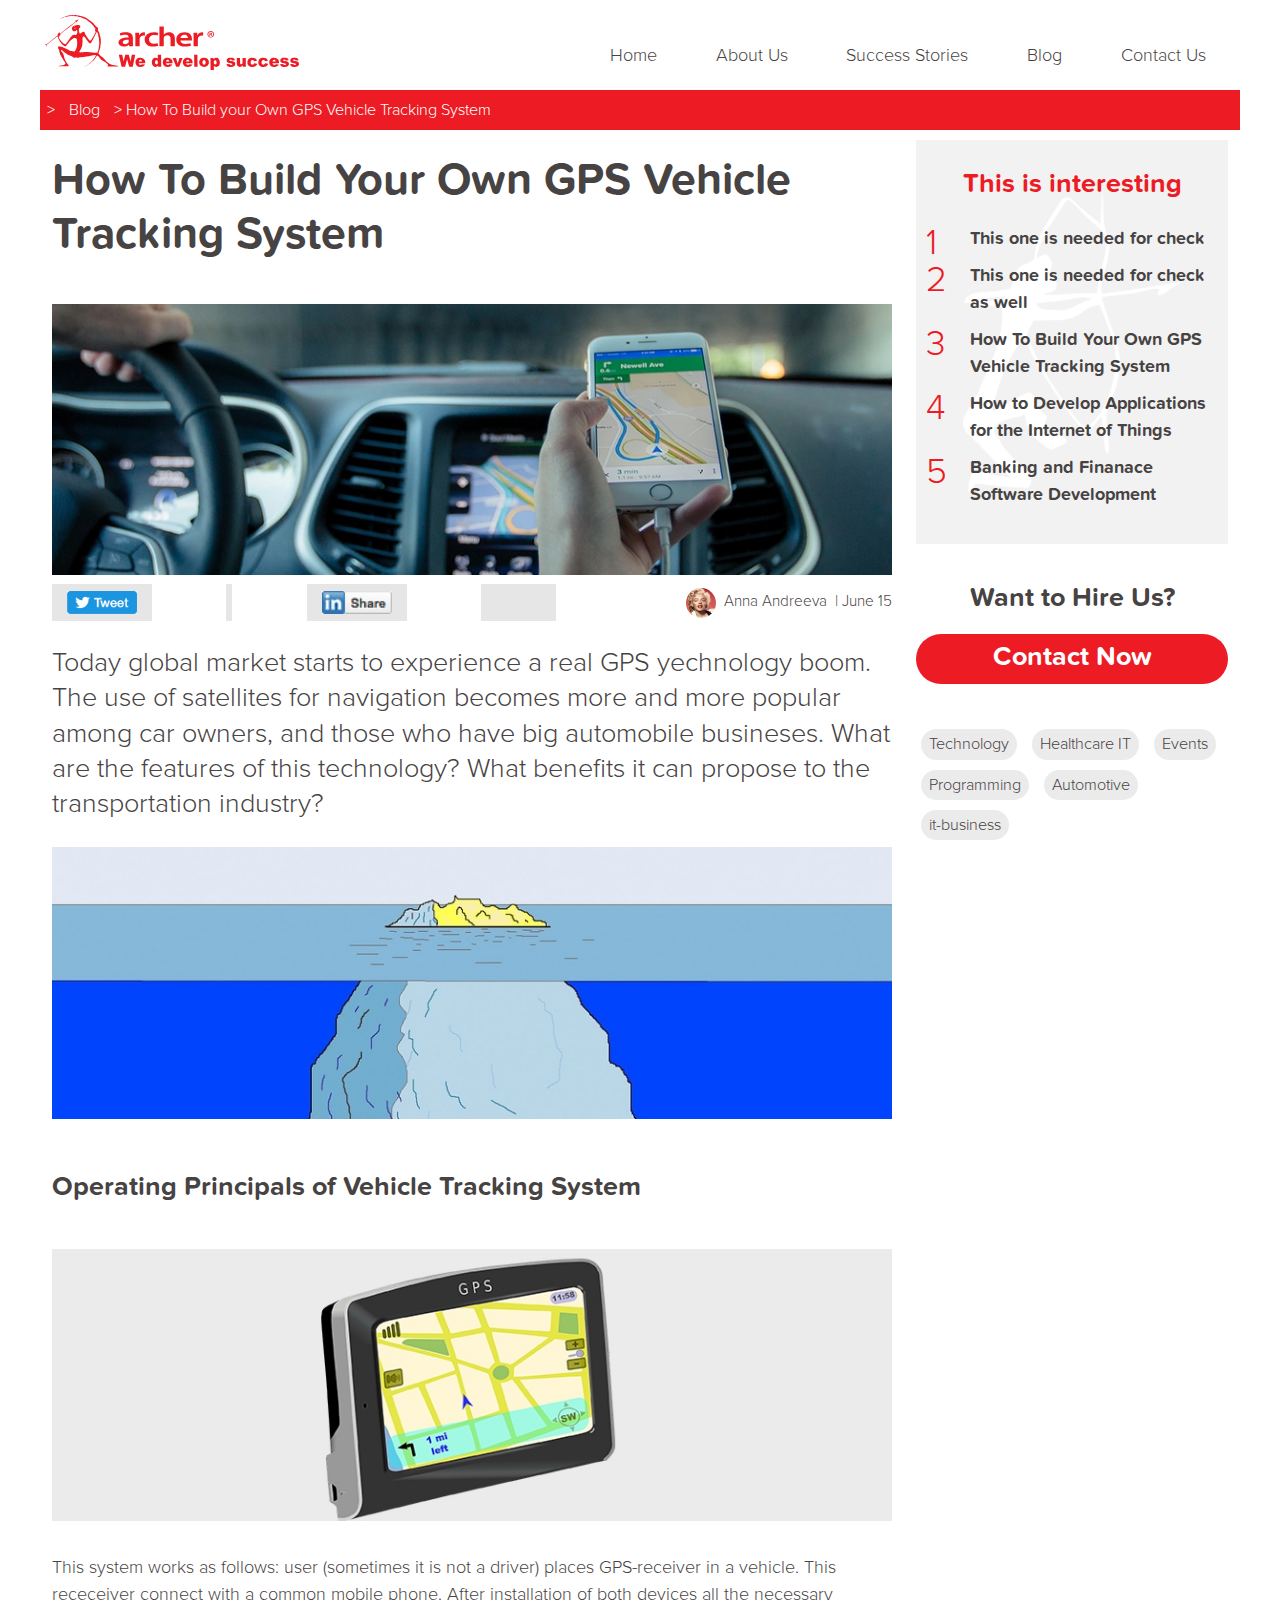
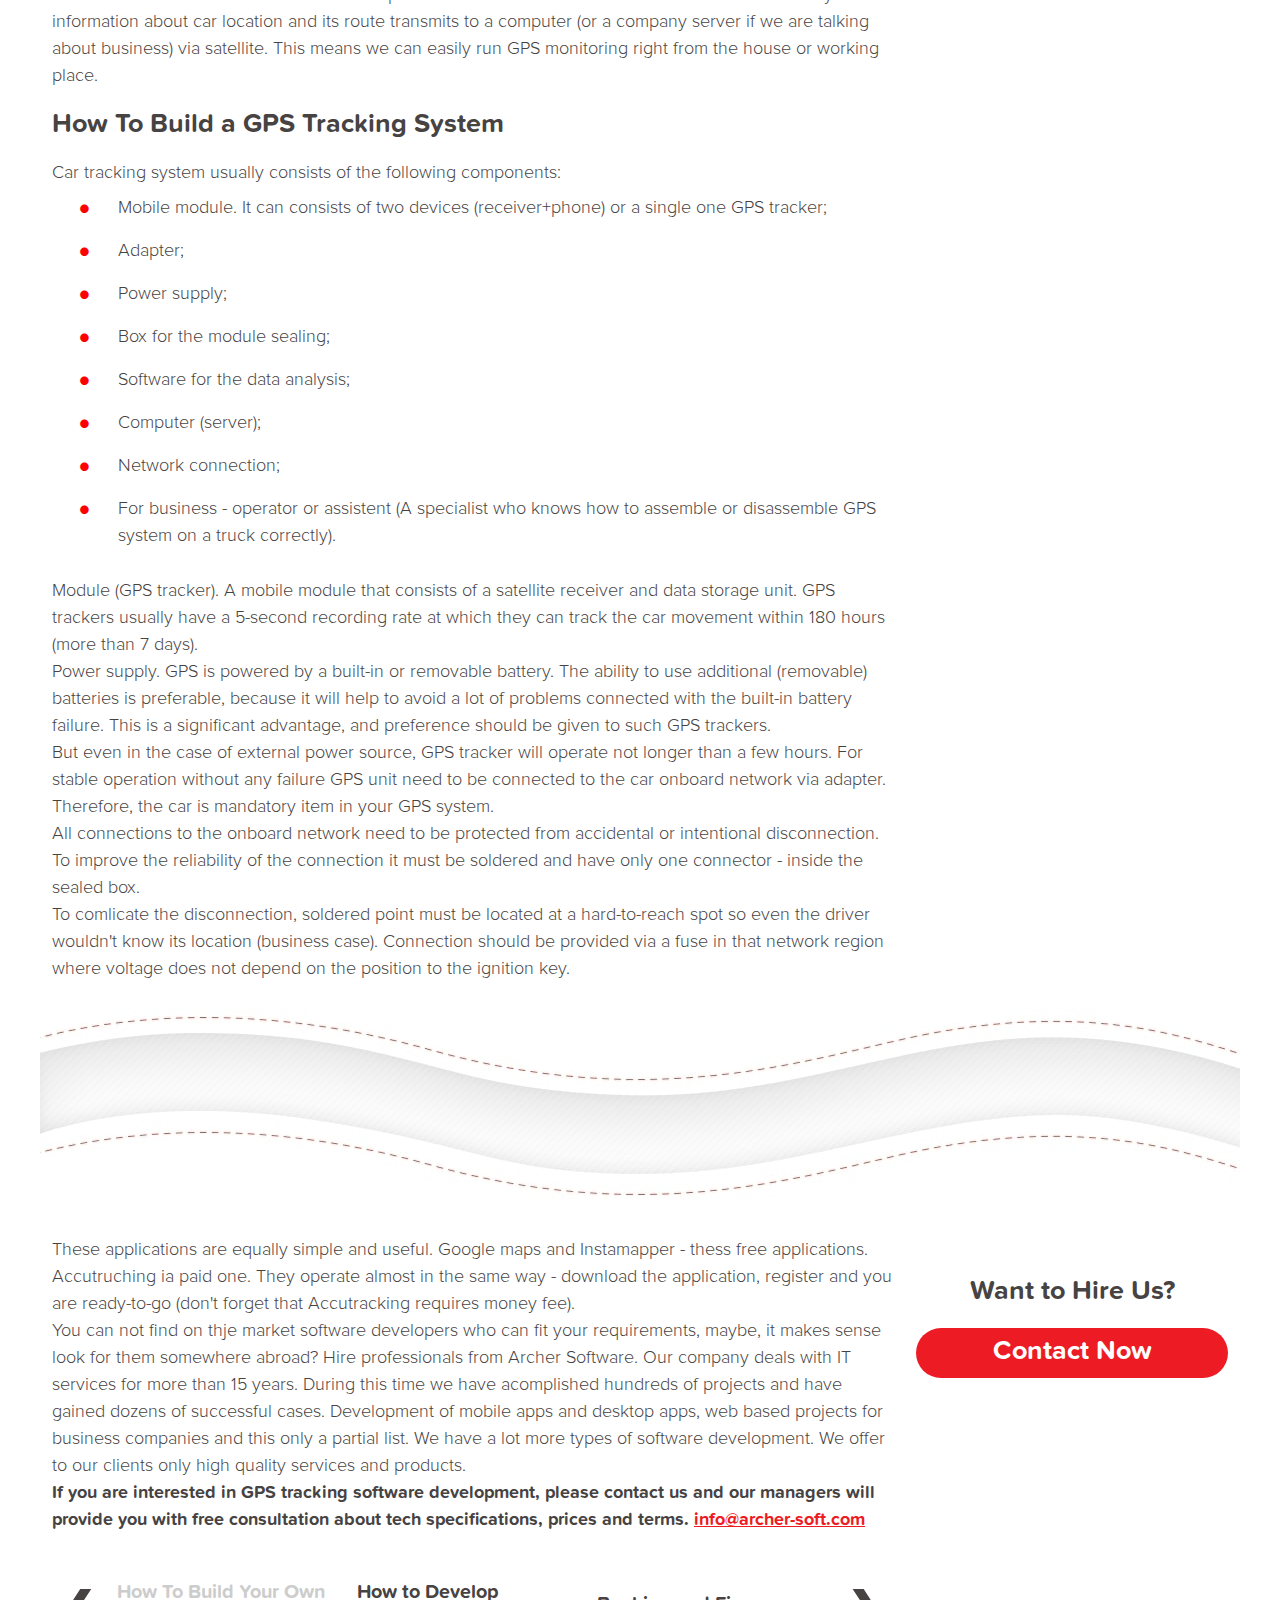
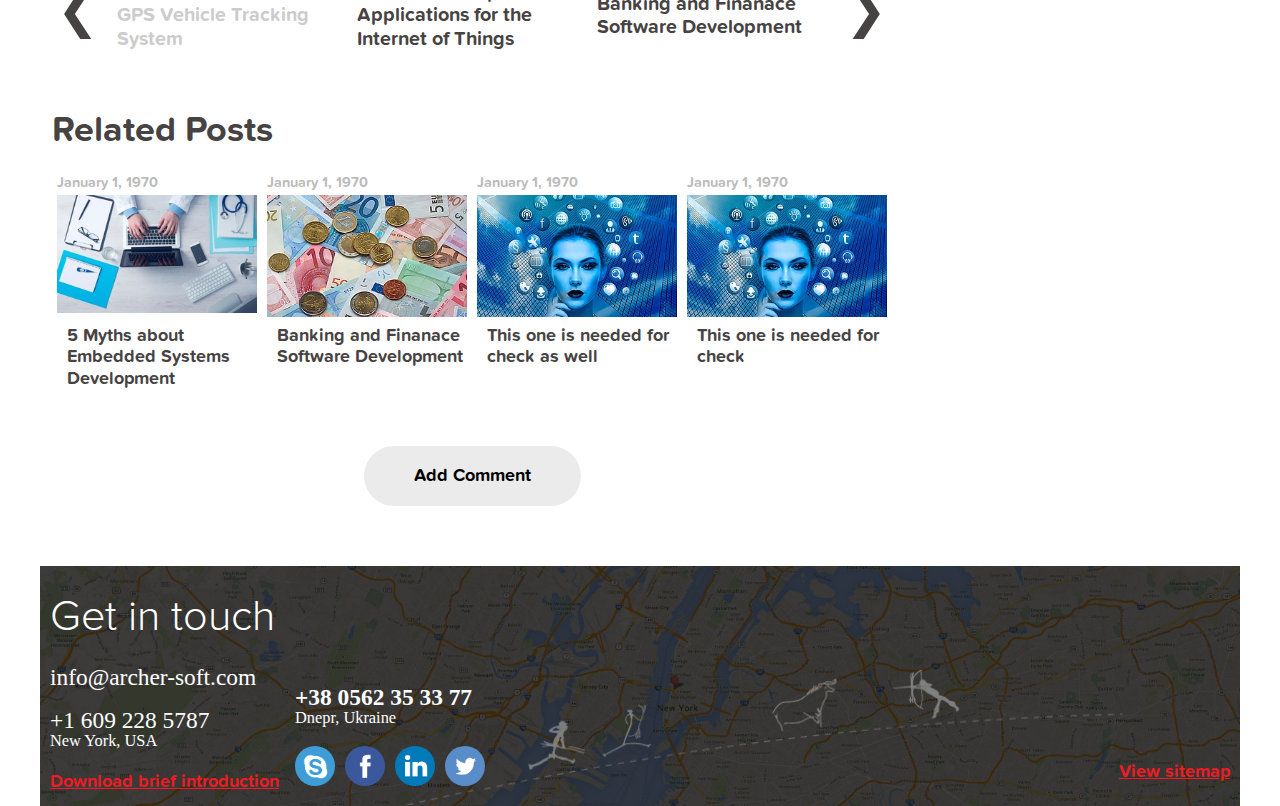
==== gps-vehicle.html @ b3e036ad "Google plus share" ====
<!DOCTYPE html>
<html>
  <head>
    <meta charset="utf-8" />
	<meta name="viewport" content="width=device-width, initial-scale=1, maximum-scale=1" />
	<meta name="format-detection" content="telephone=no">
	
	<!--Facebook-->
	<meta property="og:url"			content="https://veldymanov.github.io/archer-blog-app/gps-vehicle.html" />	
	<meta property="fb:app_id" 		content="250619062089972"/> 
	<meta property="og:type"   		content="website" />  
	<meta property="og:title"  		content="How To Build Your Own GPS Vehicle Tracking System" /> 
	<meta property="og:description" content="Today global market starts to experience a real GPS yechnology boom.
											 The use of satellites for navigation becomes more and more popular among car owners, and those who have big automobile busineses. What are the features of this technology? What benefits it can propose to the transportation industry?" />
	<meta property="og:image"  content=
				"https://veldymanov.github.io/archer-blog-app/images/articles-imgs/gps-vehicle.hd.jpg" /> 
	
	<title>GPS Vehicle Tracking System</title> 
	<link rel="shortcut icon" href="images/as-logo-small.png" type="image/x-icon">
	<link rel="stylesheet" href="style/normalize-min.css" />
	<link rel="stylesheet" href="style/blog-article.css"  type='text/css'/>
  </head>
  
  <body>
  
	<!-- Load Facebook SDK for JavaScript -->
	<div id="fb-root"></div>
	<script>
	(function(d, s, id) {
		var js, fjs = d.getElementsByTagName(s)[0];
		if (d.getElementById(id)) return;
		js = d.createElement(s); js.id = id;
		js.src = "//connect.facebook.net/en_US/sdk.js#xfbml=1&version=v2.9&appId=250619062089972";
		fjs.parentNode.insertBefore(js, fjs);
		}(document, 'script', 'facebook-jssdk'));
	</script>
		
  
	<header class="head">
		<div class="head-top">
			<div class="logo">
				<a class='logo-link' href='javascript:void(0);' title='Homepage'>Archer Logo</a>
			</div>
						
			<nav class="head-nav js-head-nav">
				<ul class='menu'>
					<li class='menu-item'>
						<a class='menu-item-link' href='javascript:void(0)'>Home</a>
					</li>
					<li class='menu-item'>
						<a class='menu-item-link' href='javascript:void(0)'>About Us</a>
					</li>
					<li class='menu-item'>
						<a class='menu-item-link' href='javascript:void(0)'>Success Stories</a>
					</li>
					<li class='menu-item'>
						<a class='menu-item-link' href='index.html'>Blog</a>
					</li>
					<li class='menu-item'>
						<a class='menu-item-link question' href='javascript:void(0)'>Contact Us</a>
					</li>				
				</ul>
			</nav>
			
			<div class="head-btn btn-hire">
				<a href="javascript:void(0);">Hire Us</a> 
			</div>
			
			<div class="menu-icon js-menu-icon">
				<a class="menu-icon-link" href="javascript:void(0);">Mobile menu open icon</a>
			</div>			
		</div>
		
		<div class="head-btm">
			<a href="javascript:void(0);" class="home-icon">
				<div>Home Icon</div>
			</a>
			<span> > </span>
			<a href="index.html">Blog</a>
			<span> > </span>
			<span>How To Build your Own GPS Vehicle Tracking System</span>
		</div>			
	</header>
	
	<main class="main">
		<section class="main-section">
			<article class="atcl">
				<h1>
					How To Build Your Own GPS Vehicle Tracking System
				</h1>
				
				<figure class="atcl-photo">
					<img src="images/articles-imgs/gps-vehicle.hd.jpg" 
						 alt="Main Article Photo"
						 srcset = "images/articles-imgs/gps-vehicle.desktop.jpg 640w,
								   images/articles-imgs/gps-vehicle.hd.jpg 1200w" />
					
					<figcaption class="cap">
						<ul class="cap-social">
							<li class="cap-social-item">
								<a class="cap-social-item-link twit" href="#">Twitter</a>	
							</li>
							
							<li class="cap-social-item">
								<div class="fcbk">
								
									<!-- FB Plugin Like/Share Button -->
									<div class="fb-like" 
										data-href="https://veldymanov.github.io/archer-blog-app/gps-vehicle.html"
										data-layout="button_count" 
										data-action="like" 
										data-size="small" 
										data-show-faces="false" 
										data-share="true">
									</div>
	
								</div>
							</li>
							
							<li class="cap-social-item">
								<a class="cap-social-item-link lnkdn" href="#">Linkedin</a>
							</li>
							
							<li class="cap-social-item">
								<div class="gplus">
							
									<!-- Place this tag where you want the share button to render.
										 Google+ Plugin Share Button	-->
									<div class="g-plusone" 
										 data-size="medium"
										 data-align="left"
										 data-href="https://veldymanov.github.io/archer-blog-app/gps-vehicle.html">
									</div>
																		
								</div>
							</li>
						</ul>
						
						<div class="cap-cmnt">
							<figure class="cap-cmnt-photo">
								<img src="images/articles-imgs/gps-vehicle-marlyn-monroe.jpg" 
									 alt="Comments photo" 
									 
									 />
							</figure>						
							<span class="cap-cmnt-name">Anna Andreeva </span>
							<span class="cap-cmnt-date"> | June 15</span>
						</div>
					</figcaption>
				</figure>
				
				<p class="first-paragraph">
					Today global market starts to experience a real GPS yechnology boom. The use of satellites for navigation becomes more and more popular among car owners, and those who have big automobile busineses. What are the features of this technology? What benefits it can propose to the transportation industry?
				</p>
				
				<figure>
					<img src="images/articles-imgs/gps-vehicle-iceberg.hd.jpg" 
						 alt="Iceberg Photo" 
						 srcset = "images/articles-imgs/gps-vehicle-iceberg.mobile.jpg 640w,
								   images/articles-imgs/gps-vehicle-iceberg.hd.jpg 1200w" />
				</figure>
				
				<h2>
					Operating Principals of Vehicle Tracking System
				</h2>

				<figure>
					<img src="images/articles-imgs/gps-vehicle-gps.hd.jpg" 
						 alt="Iceberg Photo" 
						 srcset = "images/articles-imgs/gps-vehicle-gps.mobile.jpg 640w,
								   images/articles-imgs/gps-vehicle-gps.hd.jpg 1200w" />
				</figure>							
				
				<p>
					This system works as follows: user (sometimes it is not a driver) places GPS-receiver in a vehicle. This receceiver connect with a common mobile phone. After installation of both devices all the necessary information about car location and its route transmits to a computer (or a company server if we are talking about business) via satellite. This means we can easily run GPS monitoring right from the house or working place.
				</p>
				
				<h2>
					How To Build a GPS Tracking System
				</h2>
					
				<p>
					Car tracking system usually consists of the following components:
				</p>
				
				<ul class = "red-bullet">
					<li>
						<p>Mobile module. It can consists of two devices (receiver+phone) or a single one GPS tracker;</p>
					</li>
					<li>
						<p>Adapter;</p>
					</li>
					<li>
						<p>Power supply;</p>
					</li>
					<li>
						<p>Box for the module sealing;</p>
					</li>
					<li>
						<p>Software for the data analysis;</p>
					</li>
					<li>
						<p>Computer (server);</p>
					</li>
					<li>
						<p>Network connection;</p>
					</li>
					<li>
						<p>For business - operator or assistent (A specialist who knows how to assemble or disassemble GPS system on a truck correctly).</p>
					</li>						
				</ul>
				
				<p>
					Module (GPS tracker). A mobile module that consists of a satellite receiver and data storage unit. GPS trackers usually have a 5-second recording rate at which they can track the car movement within 180 hours (more than 7 days).
				</p>
				
				<p>
					Power supply. GPS is powered by a built-in or removable battery. The ability to use additional (removable) batteries is preferable, because it will help to avoid a lot of problems connected with the built-in battery failure. This is a significant advantage, and preference should be given to such GPS trackers.
				</p>
				
				<p>
					But even in the case of external power source, GPS tracker will operate not longer than a few hours. For stable operation without any failure GPS unit need to be connected to the car onboard network via adapter. Therefore, the car is mandatory item in your GPS system.
				</p>

				<p>
					All connections to the onboard network need to be protected from accidental or intentional disconnection. To improve the reliability of the connection it must be soldered and have only one connector - inside the sealed box.
				</p>
				
				<p>
					To comlicate the disconnection, soldered point must be located at a hard-to-reach spot so even the driver wouldn't know its location (business case). Connection should be provided via a fuse in that network region where voltage does not depend on the position to the ignition key.
				</p>
			</article>
			
			<aside class="asd">			
				<div class="intr-atcls">
					<h2>This is interesting</h2>
					
					<ol class="intr-atcls-list" id="js-intr-atcls-list">
						<!--Fiiled by JS -->
					</ol>
				</div>
			
				<div class='hire'>
					<h2>
						Want to Hire Us?
					</h2>
							
					<div class='btn-hire'>
						<a href="javascript:void(0);">Contact Now</a> 
					</div>						
				</div>
						
				<div class="asd-btns">
					<div class="btn-asd">
						<a href="javascript:void(0);">Technology</a>
					</div>
					<div class="btn-asd">
						<a href="javascript:void(0);">Healthcare IT</a>
					</div>
					<div class="btn-asd">
						<a href="javascript:void(0);">Events</a>
					</div>
					<div class="btn-asd">
						<a href="javascript:void(0);">Programming</a>
					</div>	
					<div class="btn-asd">
						<a href="javascript:void(0);">Automotive</a>
					</div>	
					<div class="btn-asd">
						<a href="javascript:void(0);">it-business</a>
					</div>					
				</div>			
			</aside>
			
			<figure class="wave hd">
				<img src="images/article-wave.hd.png" alt="Separation wave">
			</figure>

			<article class="atcl">
				<p>
					These applications are equally simple and useful. Google maps and Instamapper - thess free applications. Accutruching ia paid one. They operate almost in the same way - download the application, register and you are ready-to-go (don't forget that Accutracking requires money fee).
				</p>		

				<p>
					You can not find on thje market software developers who can fit your requirements, maybe, it makes sense look for them somewhere abroad? Hire professionals from Archer Software. Our company deals with IT services for more than 15 years. During this time we have acomplished hundreds of projects and have gained dozens of successful cases. Development of mobile apps and desktop apps, web based projects for business companies and this only a partial list. We have a lot more types of software development. We offer to our clients only high quality services and products.
				</p>	
				
				<figure class="wave mobile">
					<img src="images/article-wave.mobile.png" alt="Separation wave">
				</figure>
			
				<p><strong>
					If you are interested in GPS tracking software development, please contact us and our managers will provide you with free consultation about tech specifications, prices and terms. <a class="email" href="mailto:info@archer-soft.com">info@archer-soft.com</a>
				</strong></p>
				
				<div class="other-atcls">
					<a class='next js-next is-active' href='javascript:void(0);'>&#10094;</a>
					<a class='prev js-prev' href='javascript:void(0);'>&#10095;</a>
					
					<div class="touch-slider-parent">
						<ul class="touch-slider" id="js-touch-slider">	
							<!--Filled by JS -->
						</ul>
					</div>
				</div>	
				
				<div class="related-posts ">
					<h2 class="adapted">Related Posts</h2>
				
					<ul class='related-atcls' id='related-atcls'>		
						<!--Filled by JS -->
					</ul>
				</div>
				
				<div class="comments-block">
					<div class="comments" id="js-comments">
						<h2 class="adapted">Comments</h2>
					
						<ul class="cmnts">
							<li class="cmnts-item">
								<h5>Fiona Boyce</h5>
							
								<div>
									<p>
										The author has done a job while sharing the information about how to build your own GPS <br>
										&lta href="http://www.back2you.com.vehicle-gps-tracking"&gtvehicle tracking system&lt/a&gt. <br>
										Thanks for sharing this useful article.
									</p>
									<span class="clearfix">
										<a href="javascript:void(0);">Reply</a>
									</span>
								</div>
							</li>
							<li class="cmnts-item">
								<h5>Elvis Presly</h5>
							
								<div>
									<p>
										The author has done a job while sharing the information about how to build your own GPS <br>
										&lta href="http://www.back2you.com.vehicle-gps-tracking"&gtvehicle tracking system&lt/a&gt. <br>
										Thanks for sharing this useful article.
									</p>
									<span class="clearfix">
										<a href="javascript:void(0);">Reply</a>
									</span>
								</div>
							</li>						
						</ul>
					</div>
					
					<form class="cmnts-form" id="js-cmnts-form" name="cmnts-form" action="" method="post">
						<h2 class="adapted">Add new comment</h2>

						<label>
							<p>Name<span>*</span></p>
							<input type="text" name="name" placeholder="Enter name" required />
						</label>
						
						<label>
							<p>Email<span>*</span></p>
							<input type="email" name="email" placeholder="Enter e-mail" required />
						</label>
						
						<label>
							<p>Comment<span>*</span></p>
							<textarea name="comments" id="" rows="10" maxlength="500" required></textarea>
						</label>
					
						<label class="verification">
							<p>Verification<span>*</span></p>
							
							<figure>
								<img src="images/article-verification-code-exmpl.png" alt="Verification Code">
							</figure>
							
							<div></div>
							
							<input type="text" name="email" placeholder="Enter" required />
						</label>

						<button name="submit" id="js-form-submit">Post comment</button>
					</form>
				</div>
				
				<button class='btn-add-cmnt' id="js-btn-add-cmnt">
					Add Comment
				</button>
			</article>
			
			<aside class="asd">
				<div class='hire'>
					<h2>
						Want to Hire Us?
					</h2>
							
					<div class='btn-hire'>
						<a href="javascript:void(0);">Contact Now</a> 
					</div>						
				</div>				
			</aside>			
		</section>
	</main>
	
	<footer class="foot">
		<ul class="foot-container">
			<li class="foot-item">
				<p>Get in touch</p>			
				<address class="mail">info@archer-soft.com</address>			
				<address class="phone">
					+1 609 228 5787
					<address>New York, USA</address>
				</address>
				<a href="javascript:void(0);">Download brief introduction</a>				
			</li>
			
			<li class="foot-item">
				<address class="phone">
					<a href="tel:+38 0562 35 33 77">+38 0562 35 33 77</a>
					<address>Dnepr, Ukraine</address>
				</address>
				
				<div class="social">
					<ul class="social-media">
						<li class="social-media-item skype">
							<a href="callto:archer.software" target="_blank">
								Skype</a>
						</li>
						<li class="social-media-item facebook">
							<a href="https://www.facebook.com/archersoft/" target="_blank">
								Facebook</a>
						</li>
						<li class="social-media-item linkedin" target="_blank">
							<a href="http://www.linkedin.com/company/58084?trk=NUS_CMPY_FOL-pdctd">
								Linkedin</a>
						</li>
						<li class="social-media-item twitter" target="_blank">
							<a href="https://twitter.com/ArcherSoftware">
								Twitter</a>
						</li>
					</ul>
				</div>				
			</li>	
			
			<li class="foot-item">
				<a href="javascript:void(0);">View sitemap</a>
			</li>			
		</ul>	
	</footer>
  
	<script src='script/script-blog-article/jquery/jquery-3.2.1.min.js'></script>
	<script async src='script/script-blog-article/jquery/jq-blog-article.js'></script>
	
	<!-- Place this tag in your head or just before your close body tag. 
		Google+ Plugin														-->
	<script src="https://apis.google.com/js/platform.js" async defer></script>
	




	
	</body>
</html>
---- style/blog-article.css ----
/******************************************
*		Archer Blog Homepage! Stylesheet		
*******************************************/
@font-face {
  font-family: proxima-nova;
  src: url(../fonts/ProximaNova-Light.otf); }
@font-face {
  font-family: proxima-nova;
  src: url(../fonts/ProximaNovaSoft-Bold.otf);
  font-weight: bold; }
* {
  box-sizing: border-box; }

html {
  font-family: proxima-nova, sans-serif; }

body {
  color: #474343;
  font-size: 18px;
  line-height: 1.5;
  max-width: 1200px;
  margin: 0 auto;
  min-width: 320px; }

header, main, footer {
  margin: 0;
  padding: 0; }

section, article {
  margin: 0;
  padding: 0; }

h1, h2, h3, h4, h5, h6 {
  padding: 15px 0;
  margin: 0; }
  @media (max-width: 640px) {
    h1, h2, h3, h4, h5, h6 {
      padding: 10px 0; } }

p {
  margin: 0;
  padding: 0; }

address {
  font: 1.3em normal;
  line-height: 1; }

a {
  color: #474343; }
  a:active, a:hover, a:focus {
    color: #EC1B24;
    text-decoration: none; }

figure {
  margin: 0;
  padding: 25px 0; }
  figure img {
    width: 100%; }

button {
  -webkit-appearance: none;
  /*Remove Safari mobile rounded coners*/
  background-color: #ebebeb;
  border: none;
  border-radius: 50px;
  cursor: pointer;
  font-family: inherit;
  font-weight: bold;
  padding: 0; }
  button:active, button:focus {
    outline: none; }
  button a {
    display: block;
    height: 100%;
    padding: 10px 20px;
    text-decoration: none;
    width: 100%; }

.clearfix {
  zoom: 1; }
  .clearfix::before, .clearfix::after {
    content: "";
    display: table; }
  .clearfix::after {
    clear: both; }

h2.adapted {
  font-size: 2em; }
  @media (max-width: 640px) {
    h2.adapted {
      font-size: 1.5em; } }

a.email {
  color: #EC1B24; }
  a.email:active, a.email:hover, a.email:focus {
    color: #c41018; }

.btn-hire {
  background-color: #EC1B24;
  border-radius: 50px;
  cursor: pointer;
  height: 50px;
  width: 200px; }
  .btn-hire:hover {
    background-color: #db121b; }
  .btn-hire:active, .btn-hire:focus {
    background-color: #c41018; }
  .btn-hire a {
    color: #FFFFFF;
    display: block;
    font-size: 1.5em;
    font-weight: bold;
    height: 100%;
    line-height: 1.8;
    text-align: center;
    text-decoration: none;
    width: 100%; }
    .btn-hire a:hover, .btn-hire a:focus, .btn-hire a:active {
      color: #cccccc; }

.head {
  padding: 10px 0; }

.head-top {
  align-items: flex-end;
  display: flex;
  justify-content: space-between;
  padding: 5px 5px 20px 5px;
  position: relative; }
  .head-top .logo {
    flex-shrink: 0; }
  .head-top .head-nav {
    flex-basis: 55%; }
  @media (max-width: 640px) {
    .head-top .head-btn {
      align-self: center;
      flex-basis: 150px; } }
  .head-top .menu-icon {
    align-self: center;
    flex-basis: 50px; }
  @media (max-width: 640px) {
    .head-top {
      justify-content: space-around;
      padding: 15px 0 20px 0; } }

.logo {
  background: url(../images/as-logo-moto.svg) no-repeat;
  background-size: contain;
  height: 55px;
  width: 260px; }
  @media (max-width: 500px) {
    .logo {
      background: url(../images/as-logo.svg) no-repeat;
      background-size: contain;
      width: 70px; } }

.logo-link {
  display: block;
  height: 100%;
  text-indent: -9999px;
  width: 100%; }

@media (max-width: 640px) {
  .head-nav {
    direction: rtl;
    display: none;
    max-height: 100%;
    overflow-y: auto;
    position: fixed;
    right: -240px;
    top: 0;
    z-index: 1; } }
@media (min-width: 640px) {
  .head-nav {
    display: block !important; } }

.menu {
  display: flex;
  list-style-type: none;
  margin: 0;
  padding: 0;
  justify-content: space-around; }
  @media (max-width: 640px) {
    .menu {
      background-color: #EC1B24;
      direction: ltr;
      display: block;
      padding: 20px; } }

@media (max-width: 640px) {
  .menu-item {
    width: 200px; } }

.menu-item-link {
  display: block;
  height: 100%;
  text-decoration: none;
  width: 100%; }
  @media (max-width: 640px) {
    .menu-item-link {
      font-weight: bold;
      color: #FFFFFF;
      padding: 10px; }
      .menu-item-link:active, .menu-item-link:hover, .menu-item-link:focus {
        color: #bfbfbf; } }

.head-btn {
  display: none; }
  @media (max-width: 640px) {
    .head-btn {
      display: block; } }

.menu-icon {
  display: none;
  height: 40px; }
  @media (max-width: 640px) {
    .menu-icon {
      display: block; } }

.menu-icon-link {
  background: url(../images/menu-icon.png) no-repeat center;
  background-size: contain;
  display: block;
  height: 100%;
  text-indent: -9999px;
  width: 100%; }

.head-btm {
  background-color: #EC1B24;
  color: #FFFFFF;
  font-size: 0.9em;
  padding: 3px; }
  .head-btm a {
    display: inline-block;
    color: #FFFFFF;
    height: 100%;
    padding: 5px 10px;
    text-decoration: none; }
    .head-btm a:hover {
      background-color: #c41018; }
    .head-btm a.home-icon {
      padding: 5px 0; }
      .head-btm a.home-icon div {
        background: url(../images/icon-home-white.png) no-repeat;
        background-position: center;
        background-size: contain;
        text-indent: -9999px; }
    @media (max-width: 640px) {
      .head-btm a {
        display: none; } }
  @media (max-width: 640px) {
    .head-btm span {
      display: none; } }

.main {
  margin: 0;
  padding: 0 0 20px 0; }

.main-section {
  display: flex;
  flex-wrap: wrap;
  justify-content: space-around;
  margin: 0;
  padding: 0; }
  .main-section .atcl {
    flex-basis: 70%; }
  .main-section .asd {
    flex-basis: 26%; }
  .main-section .wave {
    flex-basis: 100%; }
  @media (max-width: 640px) {
    .main-section .atcl {
      flex-basis: 100%;
      padding: 0 10px; }
    .main-section .asd {
      display: none; }
    .main-section .wave {
      display: none; } }

.atcl h1 {
  font-size: 2.5em;
  line-height: 1.2; }
.atcl .first-paragraph {
  font-size: 1.5em;
  line-height: 1.3; }
@media (max-width: 640px) {
  .atcl h1 {
    font-size: 2em;
    line-height: 1.5; }
  .atcl .first-paragraph {
    font-size: 1em;
    line-height: 1.5; } }

.cap {
  align-items: center;
  display: flex;
  justify-content: space-between; }
  .cap .cap-social {
    flex-basis: 60%; }
  .cap .cap-cmnt {
    flex-basis: 40%; }
  @media (max-width: 640px) {
    .cap {
      display: none; } }

.cap-social {
  display: flex;
  justify-content: space-between;
  list-style-type: none;
  margin: 0;
  padding: 0; }
  .cap-social .cap-social-item {
    flex-shrink: 0; }

.cap-social-item {
  background: #e6e6e6;
  padding: 0; }
  .cap-social-item .fcbk {
    padding: 2px 3px 0px 3px;
    width: 100%; }
  .cap-social-item .gplus {
    padding: 8px 3px 0px 3px;
    overflow: hidden;
    width: 75px; }
  @media (max-width: 1000px) {
    .cap-social-item {
      margin-right: 1%;
      padding: 0; } }

.cap-social-item-link {
  display: block;
  height: 100%;
  padding-top: 10px;
  text-indent: -9999px;
  width: 100px; }
  .cap-social-item-link.twit {
    background: url(../images/icon-twitter-tweet.png) no-repeat;
    background-position: center;
    background-size: 70%; }
  .cap-social-item-link.lnkdn {
    background: url(../images/icon-linkedin-share.png) no-repeat;
    background-position: center;
    background-size: 70%; }
  .cap-social-item-link.gplus {
    background: url(../images/icon-gplus-share.png) no-repeat;
    background-position: center;
    background-size: 70%; }
  @media (max-width: 800px) {
    .cap-social-item-link.twit {
      background-size: 90%; }
    .cap-social-item-link.lnkdn {
      background-size: 90%; }
    .cap-social-item-link.gplus {
      background-size: 90%; } }

.cap-cmnt {
  align-items: center;
  display: flex;
  font-size: 0.85em;
  justify-content: flex-end; }
  .cap-cmnt .cap-cmnt-photo {
    flex-basis: 30px;
    flex-shrink: 0; }

.cap-cmnt-photo {
  border-radius: 50px;
  height: 30px;
  overflow: hidden;
  padding: 0; }

.cap-cmnt-name {
  padding: 0 8px; }

.red-bullet {
  list-style-type: none;
  margin: 0;
  padding: 0 0 20px 3%; }
  .red-bullet > li {
    display: block; }
    .red-bullet > li:before {
      content: '\2022 ';
      color: red;
      font-size: 2.3em;
      float: left;
      line-height: 1;
      width: 5%; }
    .red-bullet > li p {
      display: inline-block;
      padding: 8px 0;
      width: 95%; }

.other-atcls {
  padding: 20px 30px 10px 30px;
  position: relative; }
  .other-atcls h3 {
    line-height: 1.2;
    font-size: 1.1em;
    padding: 0 5px;
    position: relative;
    transform: translateY(-50%);
    top: 50%; }
    .other-atcls h3 a {
      text-decoration: none; }

.prev, .next {
  background: transparent;
  cursor: pointer;
  font-size: 50px;
  opacity: 0.3;
  position: absolute;
  text-decoration: none;
  transform: translateY(-50%);
  top: 50%; }
  .prev.is-active, .next.is-active {
    opacity: 1; }
  .prev:hover, .prev:active, .prev:focus, .next:hover, .next:active, .next:focus {
    color: #105a8f; }

.prev {
  right: 5px; }

.next {
  left: 5px; }

.related-atcls {
  display: flex;
  flex-wrap: wrap;
  justify-content: space-around;
  list-style-type: none;
  margin: 0;
  padding: 0; }
  @media (max-width: 640px) {
    .related-atcls .related-atcls-item {
      flex-basis: 100%; } }

.related-atcl {
  padding: 0 5px;
  width: 210px; }
  .related-atcl .related-atcl-date {
    color: #BBB;
    font-size: 0.8em;
    font-weight: bold; }
  .related-atcl .related-atcl-fig {
    height: 121px;
    padding: 0; }
    .related-atcl .related-atcl-fig img {
      height: auto;
      width: 100%; }
  .related-atcl h4 {
    line-height: 1.2;
    padding: 10px 0 15px 10px; }
    .related-atcl h4 a {
      text-decoration: none; }
  @media (max-width: 640px) {
    .related-atcl {
      align-items: center;
      display: flex;
      height: 100%;
      justify-content: space-around;
      padding: 5px 0;
      width: 100%; }
      .related-atcl .related-atcl-date {
        display: none; }
      .related-atcl .related-atcl-fig {
        flex-basis: 100px;
        flex-shrink: 0;
        height: 100px;
        overflow: hidden; }
        .related-atcl .related-atcl-fig img {
          height: 100%;
          left: 50%;
          position: relative;
          transform: translate(-50%, 0);
          width: auto; }
      .related-atcl h4 {
        flex-basis: 70%; } }

.comments {
  display: none; }

.cmnts {
  list-style-type: none;
  margin: 0;
  padding: 0; }

.cmnts-item h5 {
  padding-top: 0; }
.cmnts-item div {
  background-color: #EEE;
  margin-bottom: 15px;
  padding: 20px 10px 0px 20px;
  position: relative; }
  .cmnts-item div::before {
    border-color: transparent transparent #EEE transparent;
    border-style: solid;
    border-width: 15px 20px;
    content: "";
    left: 5px;
    position: absolute;
    top: -29px; }
  .cmnts-item div p {
    font-size: 0.9em;
    line-height: 1.2; }
  .cmnts-item div span {
    display: block;
    text-align: right; }
    .cmnts-item div span a {
      color: #999;
      display: inline-block;
      font-weight: bold;
      text-decoration: none; }
      .cmnts-item div span a:hover, .cmnts-item div span a:focus, .cmnts-item div span a:active {
        color: #555; }
      .cmnts-item div span a::before {
        background: url(../images/article-icon-reply.png) no-repeat;
        background-position: center;
        background-size: contain;
        content: "";
        display: block;
        float: left;
        height: 27px;
        width: 25px; }

.cmnts-form {
  display: none;
  margin: 0 auto;
  max-width: 400px; }
  .cmnts-form h2 {
    padding-bottom: 0; }
  .cmnts-form label {
    display: block; }
    .cmnts-form label p {
      padding: 10px 0 3px 0; }
      .cmnts-form label p span {
        color: red; }
    .cmnts-form label input {
      border: 1px solid #CCC;
      padding: 10px;
      width: 100%; }
    .cmnts-form label textarea {
      border: 1px solid #CCC;
      width: 100%; }
  .cmnts-form button {
    display: block;
    margin: 20px auto;
    padding: 20px 50px; }
  .cmnts-form .verification {
    display: flex;
    flex-wrap: wrap; }
    .cmnts-form .verification p {
      flex-basis: 100%; }
    .cmnts-form .verification figure {
      background-color: #EEE;
      border: 1px solid #CCC;
      height: 50px;
      flex-basis: 30%;
      flex-grow: 1;
      padding: 0; }
      .cmnts-form .verification figure img {
        height: 100%;
        position: relative;
        width: auto;
        left: 50%;
        transform: translateX(-50%); }
    .cmnts-form .verification div {
      background: url(../images/article-icon-reload.png) no-repeat;
      background-size: contain;
      flex-basis: 25px;
      height: 25px;
      margin: 0 5px 0 0;
      padding: 0; }
      .cmnts-form .verification div:hover {
        cursor: pointer; }
    .cmnts-form .verification input {
      width: 40%;
      flex-grow: 1; }

.btn-add-cmnt {
  display: block;
  margin: 40px auto;
  padding: 20px 50px; }

.intr-atcls {
  background: #f2f2f2 url(../images/article-archer.png) no-repeat;
  background-position: center;
  background-size: 70%;
  color: #EC1B24;
  padding: 10px 10px 30px 10px; }
  .intr-atcls h2 {
    text-align: center; }

.intr-atcls-list {
  list-style-type: none;
  margin: 0;
  padding: 0; }
  .intr-atcls-list > li {
    counter-increment: customlistcounter;
    padding: 5px 0; }
  .intr-atcls-list > li:before {
    content: counter(customlistcounter) " ";
    float: left;
    font-size: 2em;
    line-height: 1;
    width: 15%; }
  .intr-atcls-list > li a {
    display: inline-block;
    font-weight: bold;
    text-decoration: none;
    width: 85%; }

.hire {
  padding: 20px 0 40px 0; }
  .hire h2 {
    text-align: center; }
  .hire .btn-hire {
    width: 100%; }

.btn-asd {
  background-color: #ebebeb;
  border-radius: 50px;
  display: inline-block;
  margin: 5px; }
  .btn-asd a {
    color: #474343;
    display: block;
    font-size: 0.9em;
    font-weight: normal;
    height: 100%;
    text-decoration: none;
    padding: 3px 8px;
    width: 100%; }
    .btn-asd a:hover, .btn-asd a:focus, .btn-asd a:active {
      color: #EC1B24; }

.wave {
  padding: 2% 0; }
  .wave img {
    width: 100%; }
  .wave.mobile {
    display: none; }
  @media (max-width: 640px) {
    .wave.mobile {
      display: block; } }

.foot {
  background: url(../images/bg-contacts-teaser-people.png) no-repeat, url(../images/bg-contacts-teaser.jpg) no-repeat;
  background-position: right bottom, center;
  background-size: 120%, cover;
  height: 240px;
  width: 100%; }
  @media (max-width: 900px) {
    .foot {
      background-size: 140%, cover; } }
  @media (max-width: 640px) {
    .foot {
      background-size: 170%, cover; } }
  @media (max-width: 450px) {
    .foot {
      background-position: right 165px, center;
      background-size: 220%, cover;
      height: 340px; } }

.foot-container {
  color: #FFFFFF;
  display: flex;
  height: 100%;
  list-style-type: none;
  margin: 0;
  padding: 20px 10px; }
  .foot-container .foot-item:first-child {
    flex-basis: 245px;
    flex-shrink: 0; }
  .foot-container .foot-item:nth-child(2) {
    align-self: flex-end;
    flex-basis: 210px;
    flex-shrink: 0; }
  .foot-container .foot-item:last-child {
    flex-grow: 1;
    align-self: flex-end;
    text-align: right; }
  @media (max-width: 450px) {
    .foot-container {
      flex-wrap: wrap;
      justify-content: center; }
      .foot-container .foot-item:last-child {
        display: none; } }

.foot-item p {
  font-size: 2.4em;
  padding-bottom: 15px; }
.foot-item a {
  color: #EC1B24;
  font-weight: bold; }
@media (max-width: 640px) {
  .foot-item > a {
    display: none; } }
@media (max-width: 450px) {
  .foot-item:first-child {
    padding-left: 15px; } }

.phone {
  padding: 20px 0; }
  .phone address {
    font-size: 0.7em; }
  .phone a {
    color: #FFFFFF;
    text-decoration: none; }
    .phone a:active, .phone a:hover, .phone a:focus {
      color: #EC1B24; }

.social-media {
  list-style-type: none;
  margin: 0;
  padding: 0; }

.social-media-item {
  border-radius: 50%;
  display: inline-block;
  height: 40px;
  margin-right: 5px;
  width: 40px; }
  .social-media-item a {
    cursor: pointer;
    display: block;
    height: 100%;
    text-indent: -9999px;
    width: 100%; }
  .social-media-item.skype {
    background: #fff url(../images/icon-skype.png) no-repeat;
    background-position: center;
    background-size: 47px; }
  .social-media-item.facebook {
    background: #fff url(../images/icon-facebook.png) no-repeat;
    background-position: center;
    background-size: 47px; }
  .social-media-item.linkedin {
    background: #fff url(../images/icon-linkedin.png) no-repeat;
    background-position: center;
    background-size: 47px; }
  .social-media-item.twitter {
    background: #fff url(../images/icon-twitter.png) no-repeat;
    background-position: center;
    background-size: 47px; }

/*# sourceMappingURL=blog-article.css.map */
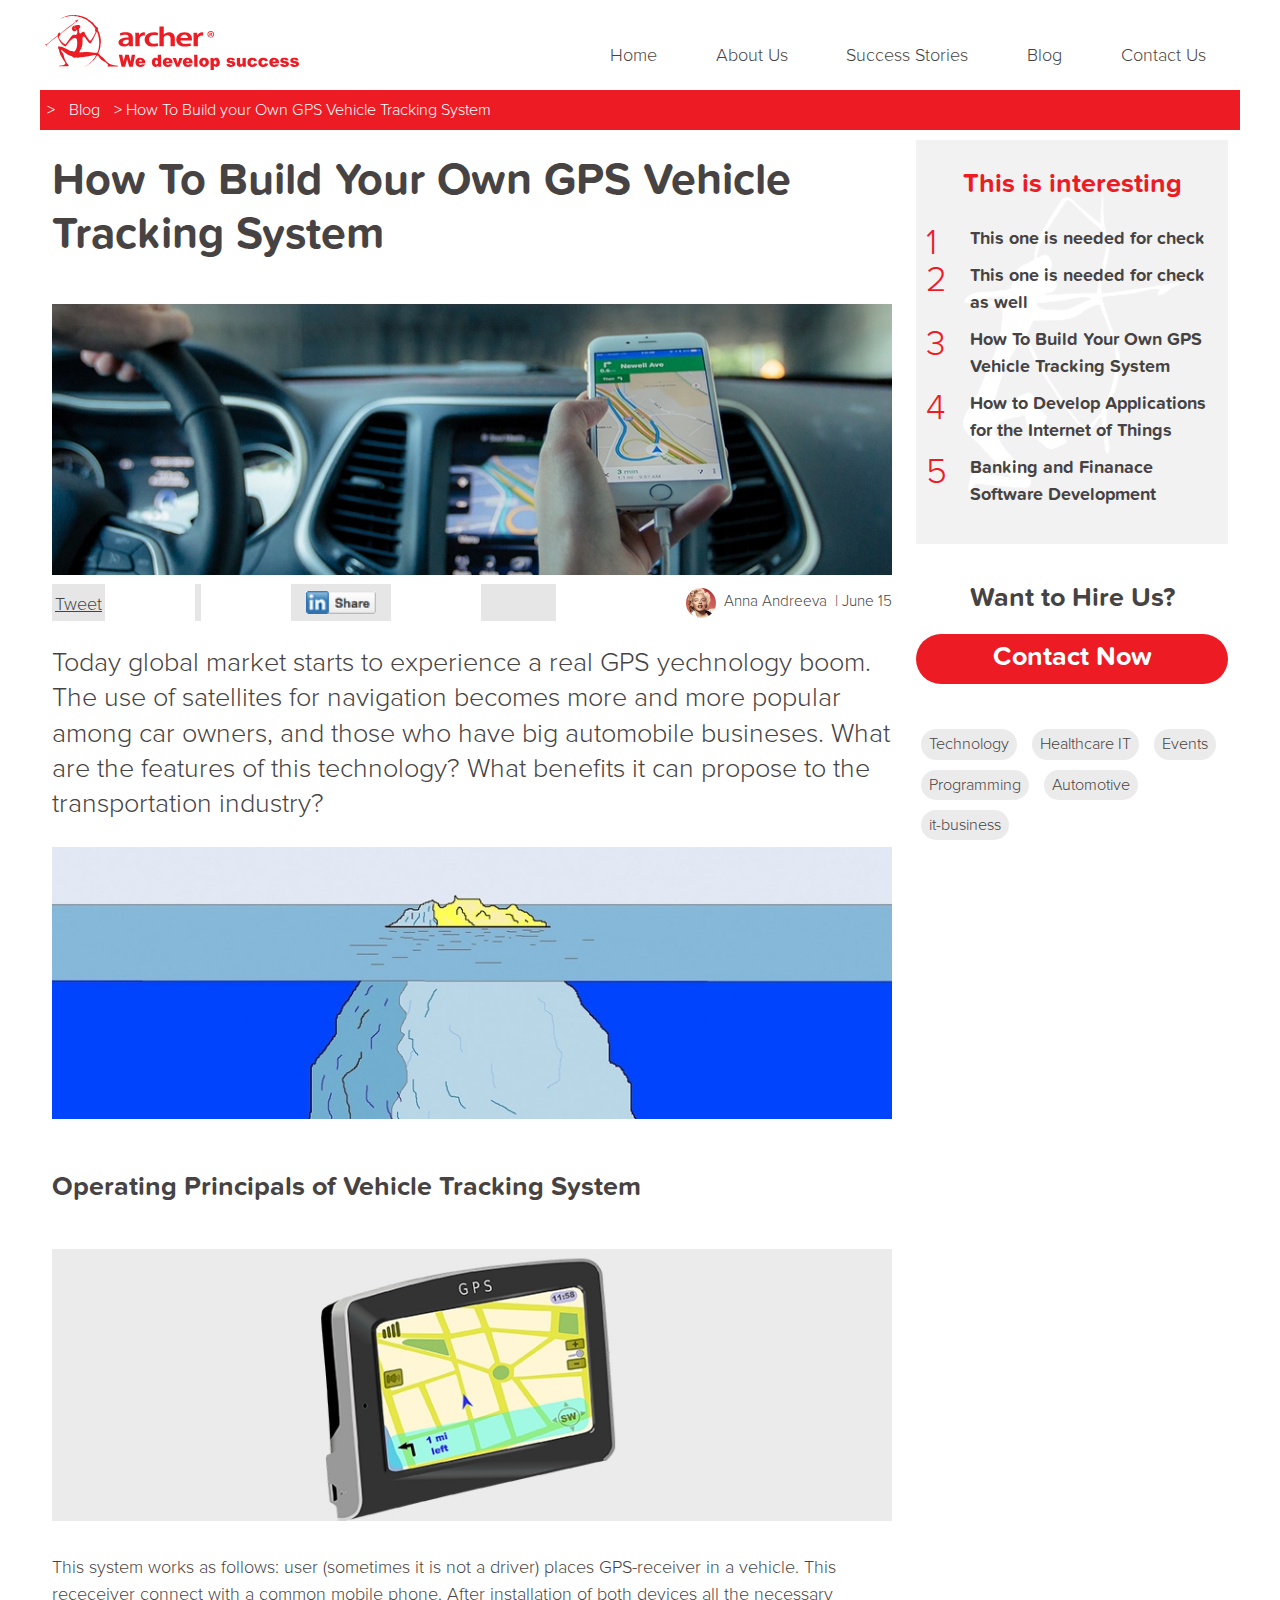
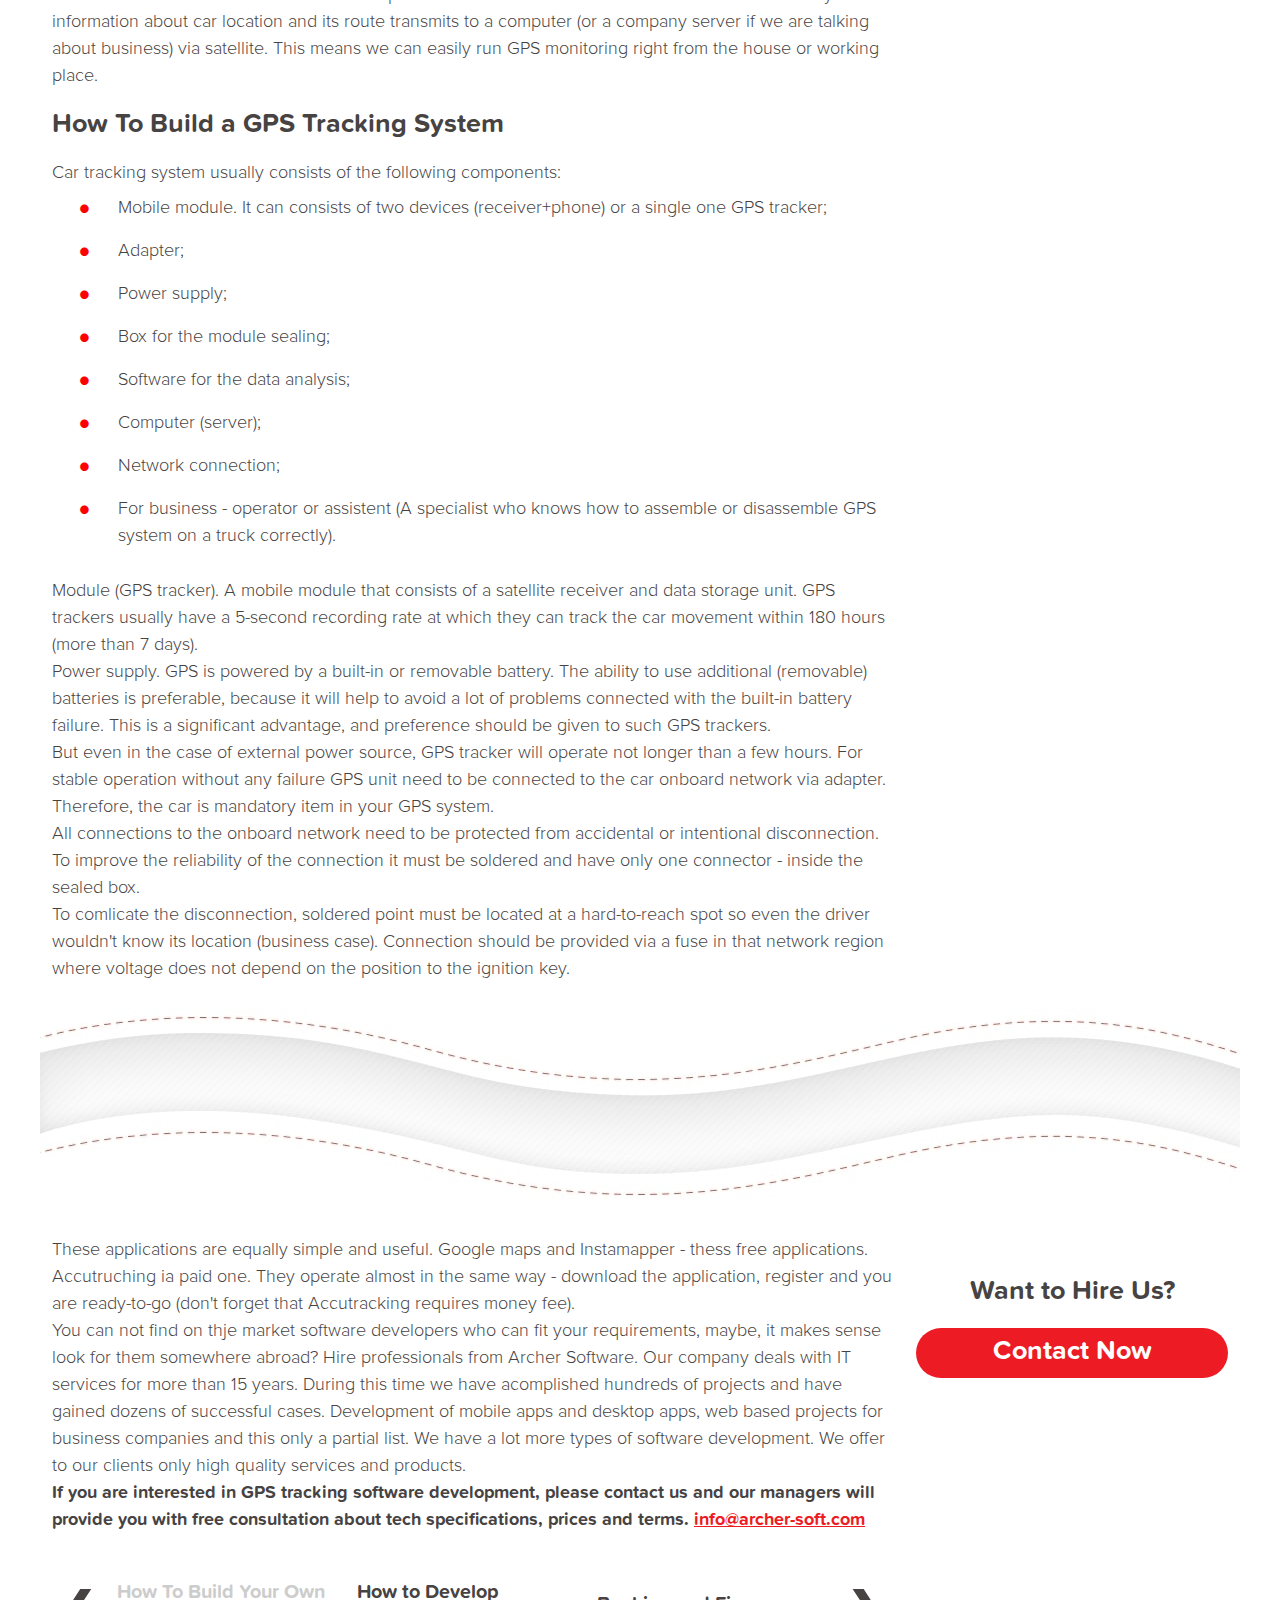
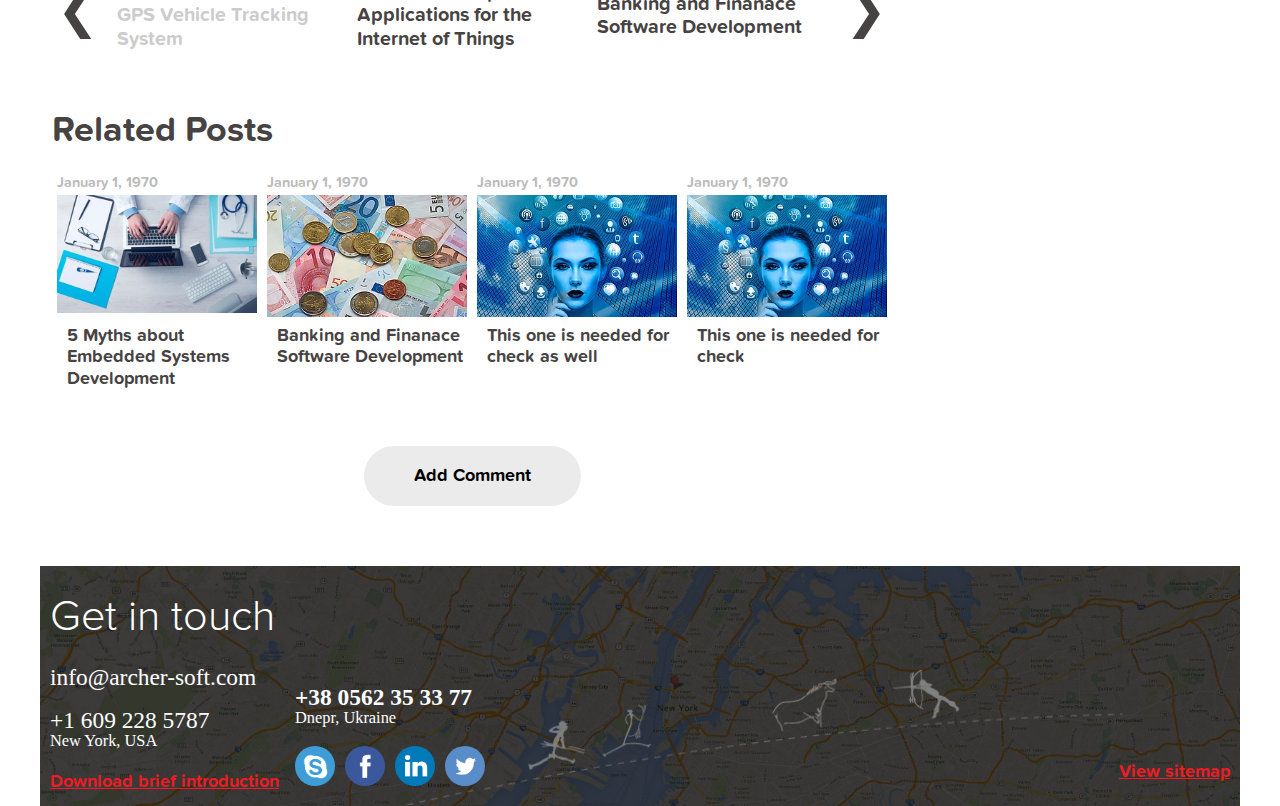
==== commit ebc8849c: "Tweet Share" ====
--- a/gps-vehicle.html
+++ b/gps-vehicle.html
@@ -16,26 +16,14 @@
 				"https://veldymanov.github.io/archer-blog-app/images/articles-imgs/gps-vehicle.hd.jpg" /> 
 	
 	<title>GPS Vehicle Tracking System</title> 
+	
 	<link rel="shortcut icon" href="images/as-logo-small.png" type="image/x-icon">
 	<link rel="stylesheet" href="style/normalize-min.css" />
 	<link rel="stylesheet" href="style/blog-article.css"  type='text/css'/>
   </head>
   
   <body>
-  
-	<!-- Load Facebook SDK for JavaScript -->
-	<div id="fb-root"></div>
-	<script>
-	(function(d, s, id) {
-		var js, fjs = d.getElementsByTagName(s)[0];
-		if (d.getElementById(id)) return;
-		js = d.createElement(s); js.id = id;
-		js.src = "//connect.facebook.net/en_US/sdk.js#xfbml=1&version=v2.9&appId=250619062089972";
-		fjs.parentNode.insertBefore(js, fjs);
-		}(document, 'script', 'facebook-jssdk'));
-	</script>
-		
-  
+    
 	<header class="head">
 		<div class="head-top">
 			<div class="logo">
@@ -98,7 +86,15 @@
 					<figcaption class="cap">
 						<ul class="cap-social">
 							<li class="cap-social-item">
-								<a class="cap-social-item-link twit" href="#">Twitter</a>	
+								<div class="tweet">
+								
+									<!--Twitter Plugin Tweet Button-->
+									<a class="twitter-share-button"  
+										href="https://twitter.com/share									
+										data-text="How To Build Your Own GPS Vehicle Tracking System">
+										Tweet</a>
+										
+								</div>
 							</li>
 							
 							<li class="cap-social-item">
@@ -124,8 +120,7 @@
 							<li class="cap-social-item">
 								<div class="gplus">
 							
-									<!-- Place this tag where you want the share button to render.
-										 Google+ Plugin Share Button	-->
+									<!--Google+ Plugin Share Button-->
 									<div class="g-plusone" 
 										 data-size="medium"
 										 data-align="left"
@@ -447,17 +442,46 @@
 		</ul>	
 	</footer>
   
+  
+	<!-- Load Facebook SDK for JavaScript -->
+	<div id="fb-root"></div>
+	<script>
+		(function(d, s, id) {
+			var js, fjs = d.getElementsByTagName(s)[0];
+			if (d.getElementById(id)) return;
+			js = d.createElement(s); js.id = id;
+			js.src = "//connect.facebook.net/en_US/sdk.js#xfbml=1&version=v2.9&appId=250619062089972";
+			fjs.parentNode.insertBefore(js, fjs);
+			}(document, 'script', 'facebook-jssdk'));
+	</script>
+
+	<!-- Google+ Share Button Plugin	-->
+	<script src="https://apis.google.com/js/platform.js" async defer></script>
+
+	<!-- Twitter Share Button Plugin	-->
+	<script>
+		window.twttr = (function(d, s, id) {
+			var js, fjs = d.getElementsByTagName(s)[0],
+			t = window.twttr || {};
+			if (d.getElementById(id)) return t;
+			js = d.createElement(s);
+			js.id = id;
+			js.src = "https://platform.twitter.com/widgets.js";
+			fjs.parentNode.insertBefore(js, fjs);
+
+			t._e = [];
+			t.ready = function(f) {
+				t._e.push(f);
+			};
+
+			return t;
+		}(document, "script", "twitter-wjs"));
+	</script>	
+  
 	<script src='script/script-blog-article/jquery/jquery-3.2.1.min.js'></script>
 	<script async src='script/script-blog-article/jquery/jq-blog-article.js'></script>
 	
-	<!-- Place this tag in your head or just before your close body tag. 
-		Google+ Plugin														-->
-	<script src="https://apis.google.com/js/platform.js" async defer></script>
-	
-
-
-
-
-	
+
+
 	</body>
 </html>--- a/style/blog-article.css
+++ b/style/blog-article.css
@@ -315,6 +315,8 @@
 .cap-social-item {
   background: #e6e6e6;
   padding: 0; }
+  .cap-social-item .tweet {
+    padding: 8px 3px 0px 3px; }
   .cap-social-item .fcbk {
     padding: 2px 3px 0px 3px;
     width: 100%; }
@@ -324,8 +326,7 @@
     width: 75px; }
   @media (max-width: 1000px) {
     .cap-social-item {
-      margin-right: 1%;
-      padding: 0; } }
+      margin-right: 1%; } }
 
 .cap-social-item-link {
   display: block;
@@ -333,24 +334,12 @@
   padding-top: 10px;
   text-indent: -9999px;
   width: 100px; }
-  .cap-social-item-link.twit {
-    background: url(../images/icon-twitter-tweet.png) no-repeat;
-    background-position: center;
-    background-size: 70%; }
   .cap-social-item-link.lnkdn {
     background: url(../images/icon-linkedin-share.png) no-repeat;
     background-position: center;
     background-size: 70%; }
-  .cap-social-item-link.gplus {
-    background: url(../images/icon-gplus-share.png) no-repeat;
-    background-position: center;
-    background-size: 70%; }
   @media (max-width: 800px) {
-    .cap-social-item-link.twit {
-      background-size: 90%; }
     .cap-social-item-link.lnkdn {
-      background-size: 90%; }
-    .cap-social-item-link.gplus {
       background-size: 90%; } }
 
 .cap-cmnt {
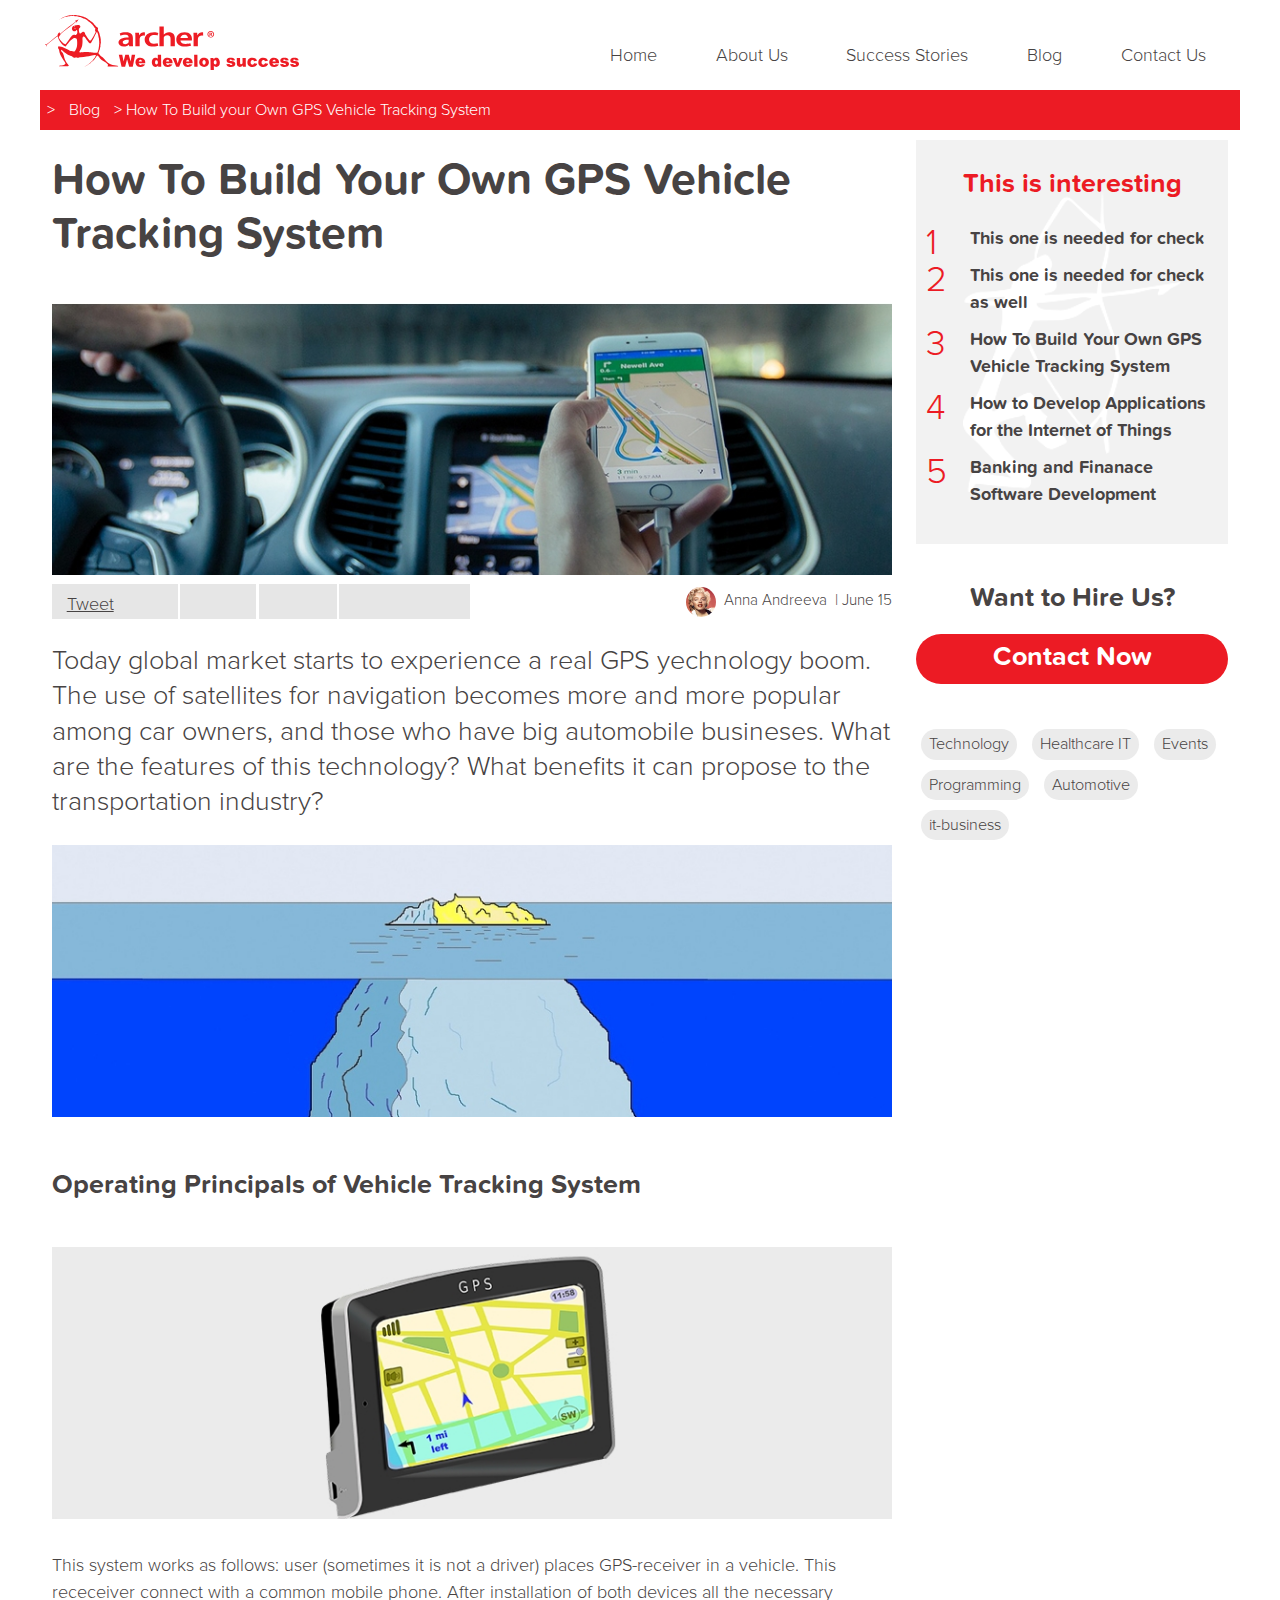
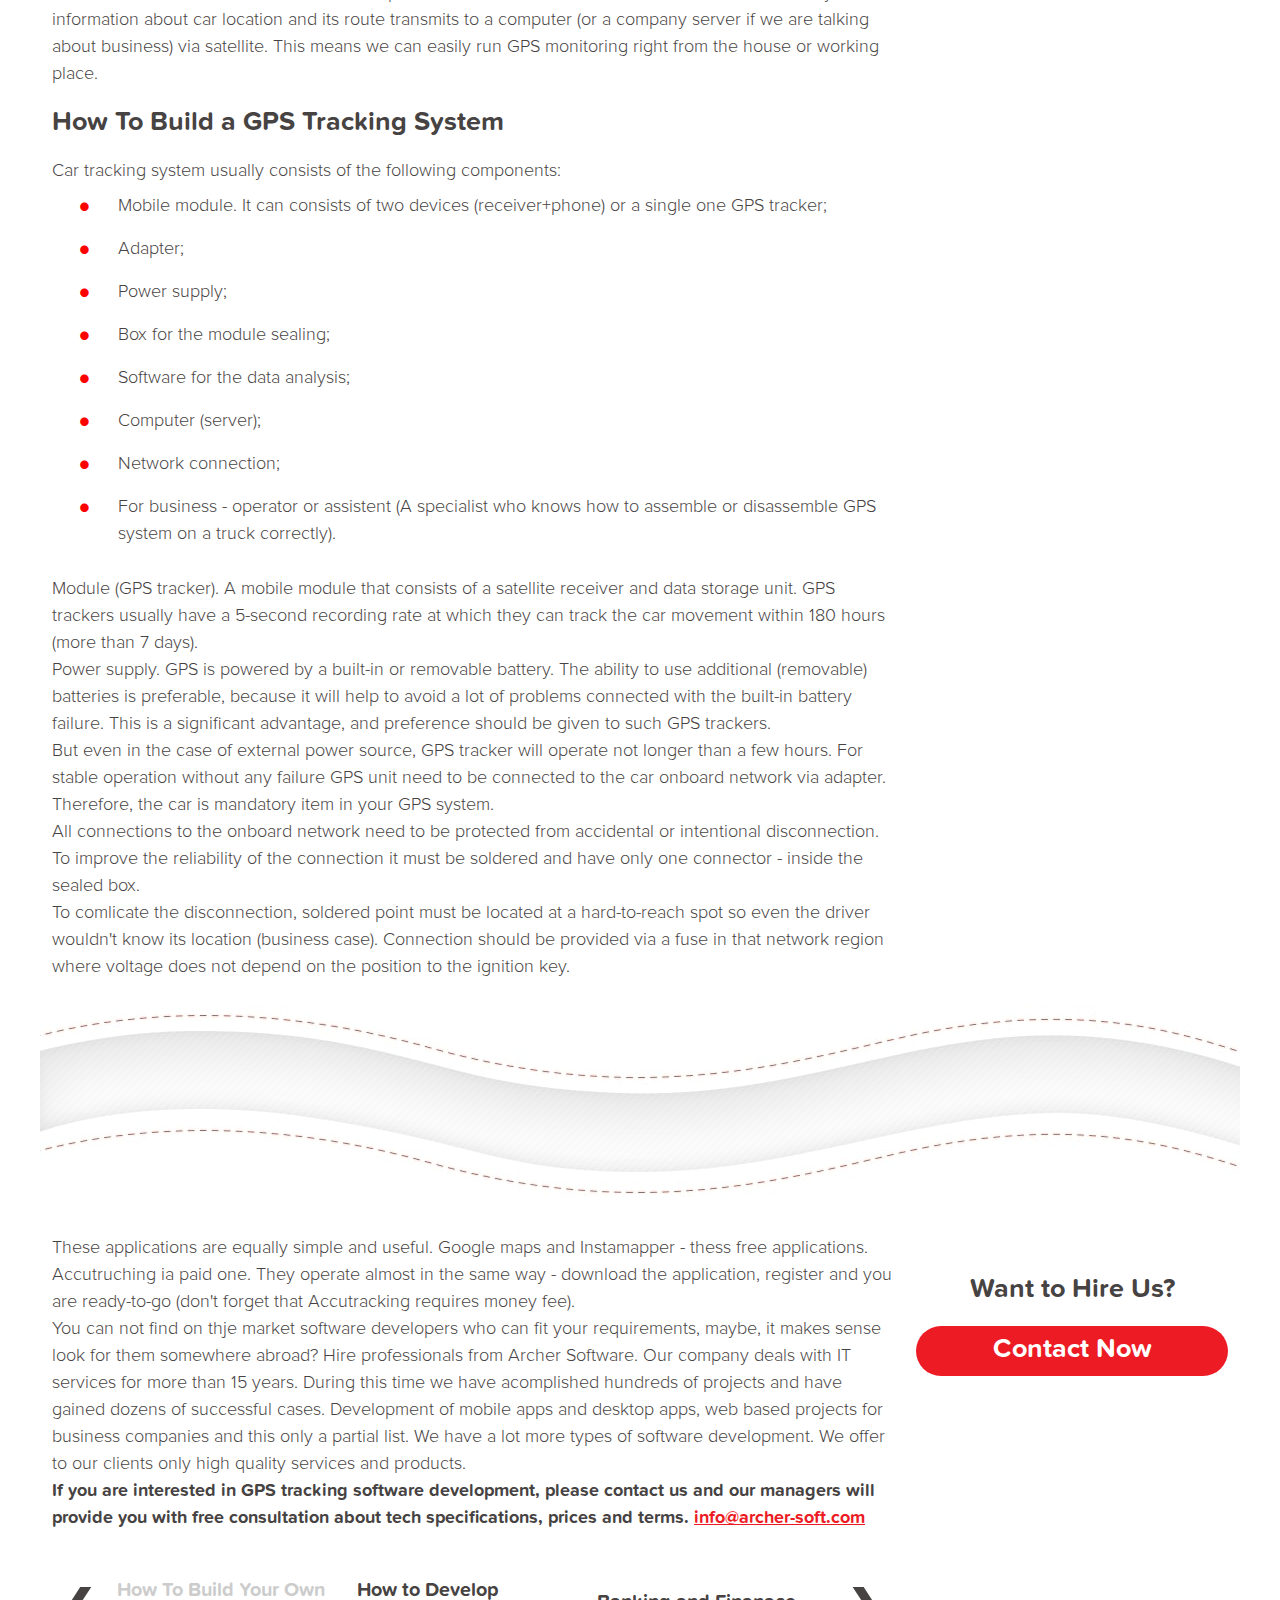
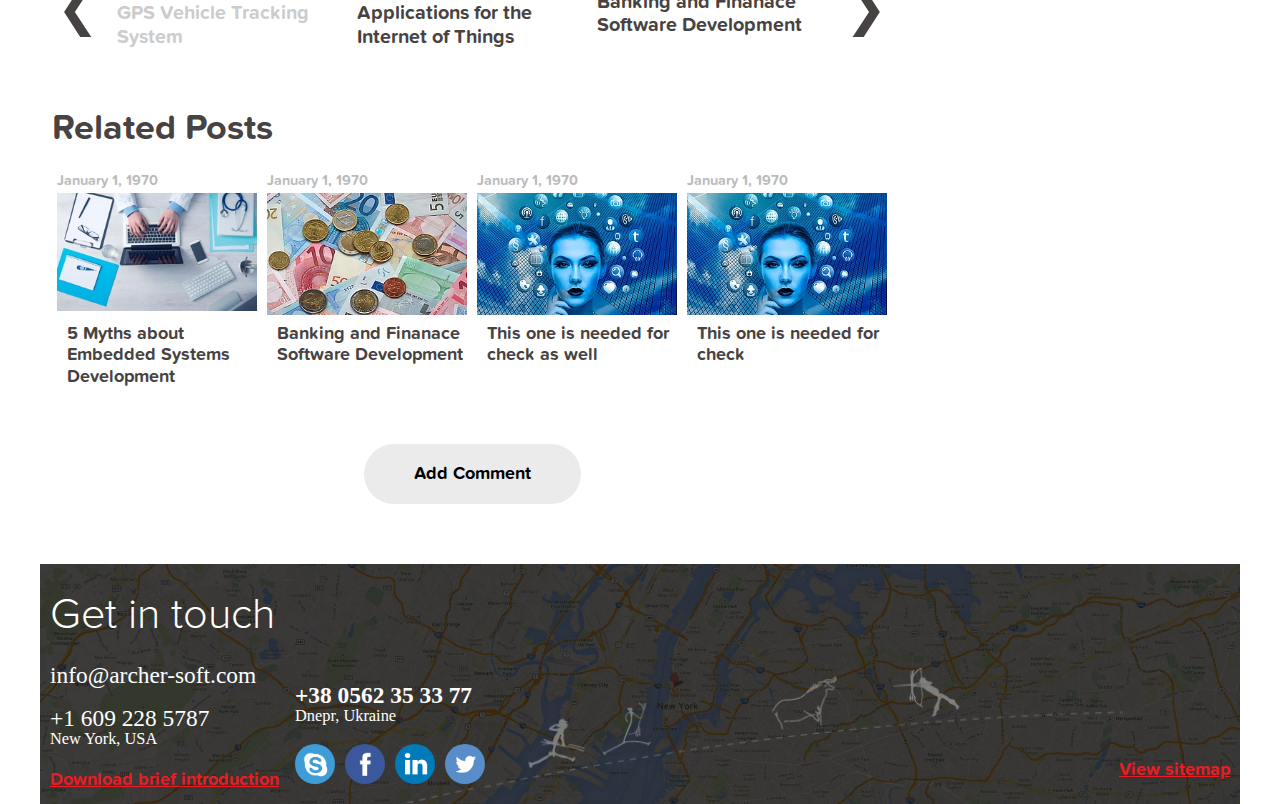
==== commit a5560ecf: "Linkedin share" ====
--- a/gps-vehicle.html
+++ b/gps-vehicle.html
@@ -85,49 +85,50 @@
 					
 					<figcaption class="cap">
 						<ul class="cap-social">
-							<li class="cap-social-item">
-								<div class="tweet">
+							<li class="cap-social-item tweet">
 								
-									<!--Twitter Plugin Tweet Button-->
-									<a class="twitter-share-button"  
-										href="https://twitter.com/share									
-										data-text="How To Build Your Own GPS Vehicle Tracking System">
-										Tweet</a>
+								<!--Twitter Plugin Tweet Button-->
+								<a class="twitter-share-button"  
+									href="https://twitter.com/share									
+									data-text="How To Build Your Own GPS Vehicle Tracking System">
+									Tweet</a>
+
+							</li>
+							
+							<li class="cap-social-item fcbk">
+
+								<!-- FB Plugin Like/Share Button -->
+								<div class="fb-like" 
+									data-href="https://veldymanov.github.io/archer-blog-app/gps-vehicle.html"
+									data-layout="button_count" 
+									data-action="like" 
+									data-size="small" 
+									data-show-faces="false" 
+									data-share="true">
+								</div>
+
+							</li>
+							
+							<li class="cap-social-item lnkdn">
+							
+								<script src="//platform.linkedin.com/in.js" 
+										type="text/javascript"> lang: en_US
+								</script>
+								<script type="IN/Share" 
+										data-url="https://veldymanov.github.io/archer-blog-app/gps-vehicle.html">
+								</script>
 										
+							</li>
+							
+							<li class="cap-social-item gplus">
+							
+								<!--Google+ Plugin Share Button-->
+								<div class="g-plusone" 
+									 data-size="medium"
+									 data-align="left"
+									 data-href="https://veldymanov.github.io/archer-blog-app/gps-vehicle.html">
 								</div>
-							</li>
-							
-							<li class="cap-social-item">
-								<div class="fcbk">
-								
-									<!-- FB Plugin Like/Share Button -->
-									<div class="fb-like" 
-										data-href="https://veldymanov.github.io/archer-blog-app/gps-vehicle.html"
-										data-layout="button_count" 
-										data-action="like" 
-										data-size="small" 
-										data-show-faces="false" 
-										data-share="true">
-									</div>
-	
-								</div>
-							</li>
-							
-							<li class="cap-social-item">
-								<a class="cap-social-item-link lnkdn" href="#">Linkedin</a>
-							</li>
-							
-							<li class="cap-social-item">
-								<div class="gplus">
-							
-									<!--Google+ Plugin Share Button-->
-									<div class="g-plusone" 
-										 data-size="medium"
-										 data-align="left"
-										 data-href="https://veldymanov.github.io/archer-blog-app/gps-vehicle.html">
-									</div>
 																		
-								</div>
 							</li>
 						</ul>
 						
@@ -442,6 +443,25 @@
 		</ul>	
 	</footer>
   
+	<!-- Twitter Share Button Plugin	-->
+	<script>
+		window.twttr = (function(d, s, id) {
+			var js, fjs = d.getElementsByTagName(s)[0],
+			t = window.twttr || {};
+			if (d.getElementById(id)) return t;
+			js = d.createElement(s);
+			js.id = id;
+			js.src = "https://platform.twitter.com/widgets.js";
+			fjs.parentNode.insertBefore(js, fjs);
+
+			t._e = [];
+			t.ready = function(f) {
+				t._e.push(f);
+			};
+
+			return t;
+		}(document, "script", "twitter-wjs"));
+	</script>	
   
 	<!-- Load Facebook SDK for JavaScript -->
 	<div id="fb-root"></div>
@@ -454,34 +474,12 @@
 			fjs.parentNode.insertBefore(js, fjs);
 			}(document, 'script', 'facebook-jssdk'));
 	</script>
-
+		
 	<!-- Google+ Share Button Plugin	-->
 	<script src="https://apis.google.com/js/platform.js" async defer></script>
 
-	<!-- Twitter Share Button Plugin	-->
-	<script>
-		window.twttr = (function(d, s, id) {
-			var js, fjs = d.getElementsByTagName(s)[0],
-			t = window.twttr || {};
-			if (d.getElementById(id)) return t;
-			js = d.createElement(s);
-			js.id = id;
-			js.src = "https://platform.twitter.com/widgets.js";
-			fjs.parentNode.insertBefore(js, fjs);
-
-			t._e = [];
-			t.ready = function(f) {
-				t._e.push(f);
-			};
-
-			return t;
-		}(document, "script", "twitter-wjs"));
-	</script>	
-  
 	<script src='script/script-blog-article/jquery/jquery-3.2.1.min.js'></script>
 	<script async src='script/script-blog-article/jquery/jq-blog-article.js'></script>
 	
-
-
 	</body>
 </html>--- a/style/blog-article.css
+++ b/style/blog-article.css
@@ -296,10 +296,18 @@
   display: flex;
   justify-content: space-between; }
   .cap .cap-social {
-    flex-basis: 60%; }
+    flex-basis: 50%; }
   .cap .cap-cmnt {
     flex-basis: 40%; }
-  @media (max-width: 640px) {
+  @media (max-width: 875px) {
+    .cap .cap-social {
+      flex-basis: 70%; }
+    .cap .cap-cmnt {
+      display: none; } }
+  @media (max-width: 640px) {
+    .cap .cap-social {
+      flex-basis: 100%; } }
+  @media (max-width: 420px) {
     .cap {
       display: none; } }
 
@@ -310,37 +318,25 @@
   margin: 0;
   padding: 0; }
   .cap-social .cap-social-item {
+    flex-grow: 1;
     flex-shrink: 0; }
 
 .cap-social-item {
   background: #e6e6e6;
-  padding: 0; }
-  .cap-social-item .tweet {
-    padding: 8px 3px 0px 3px; }
-  .cap-social-item .fcbk {
-    padding: 2px 3px 0px 3px;
-    width: 100%; }
-  .cap-social-item .gplus {
-    padding: 8px 3px 0px 3px;
+  margin-right: 0.5%; }
+  .cap-social-item.tweet {
+    padding: 8px 2% 0px 3.5%; }
+  .cap-social-item.fcbk {
+    padding: 2px 2% 0px 3%; }
+  .cap-social-item.lnkdn {
+    padding: 8px 2% 0px 3.5%; }
+  .cap-social-item.gplus {
+    padding: 8px 1.5% 0px 2.5%;
     overflow: hidden;
     width: 75px; }
   @media (max-width: 1000px) {
     .cap-social-item {
       margin-right: 1%; } }
-
-.cap-social-item-link {
-  display: block;
-  height: 100%;
-  padding-top: 10px;
-  text-indent: -9999px;
-  width: 100px; }
-  .cap-social-item-link.lnkdn {
-    background: url(../images/icon-linkedin-share.png) no-repeat;
-    background-position: center;
-    background-size: 70%; }
-  @media (max-width: 800px) {
-    .cap-social-item-link.lnkdn {
-      background-size: 90%; } }
 
 .cap-cmnt {
   align-items: center;
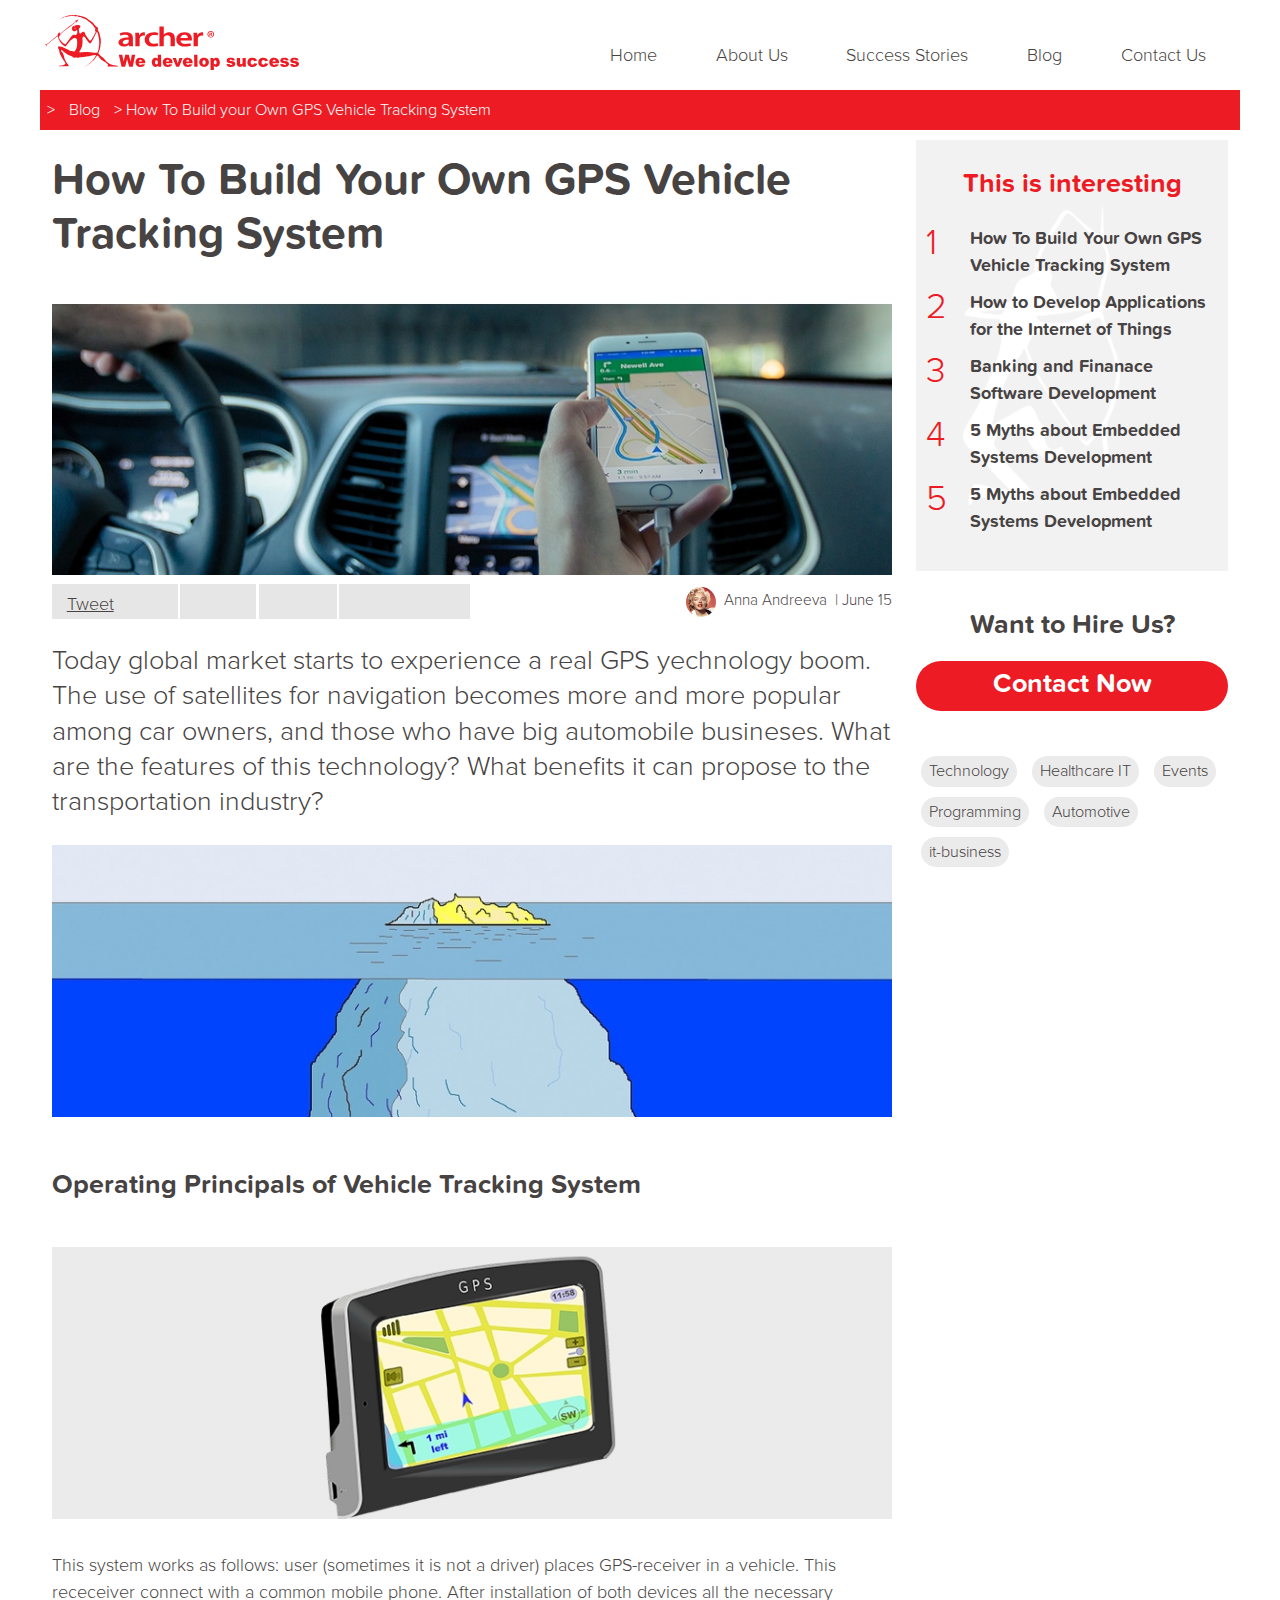
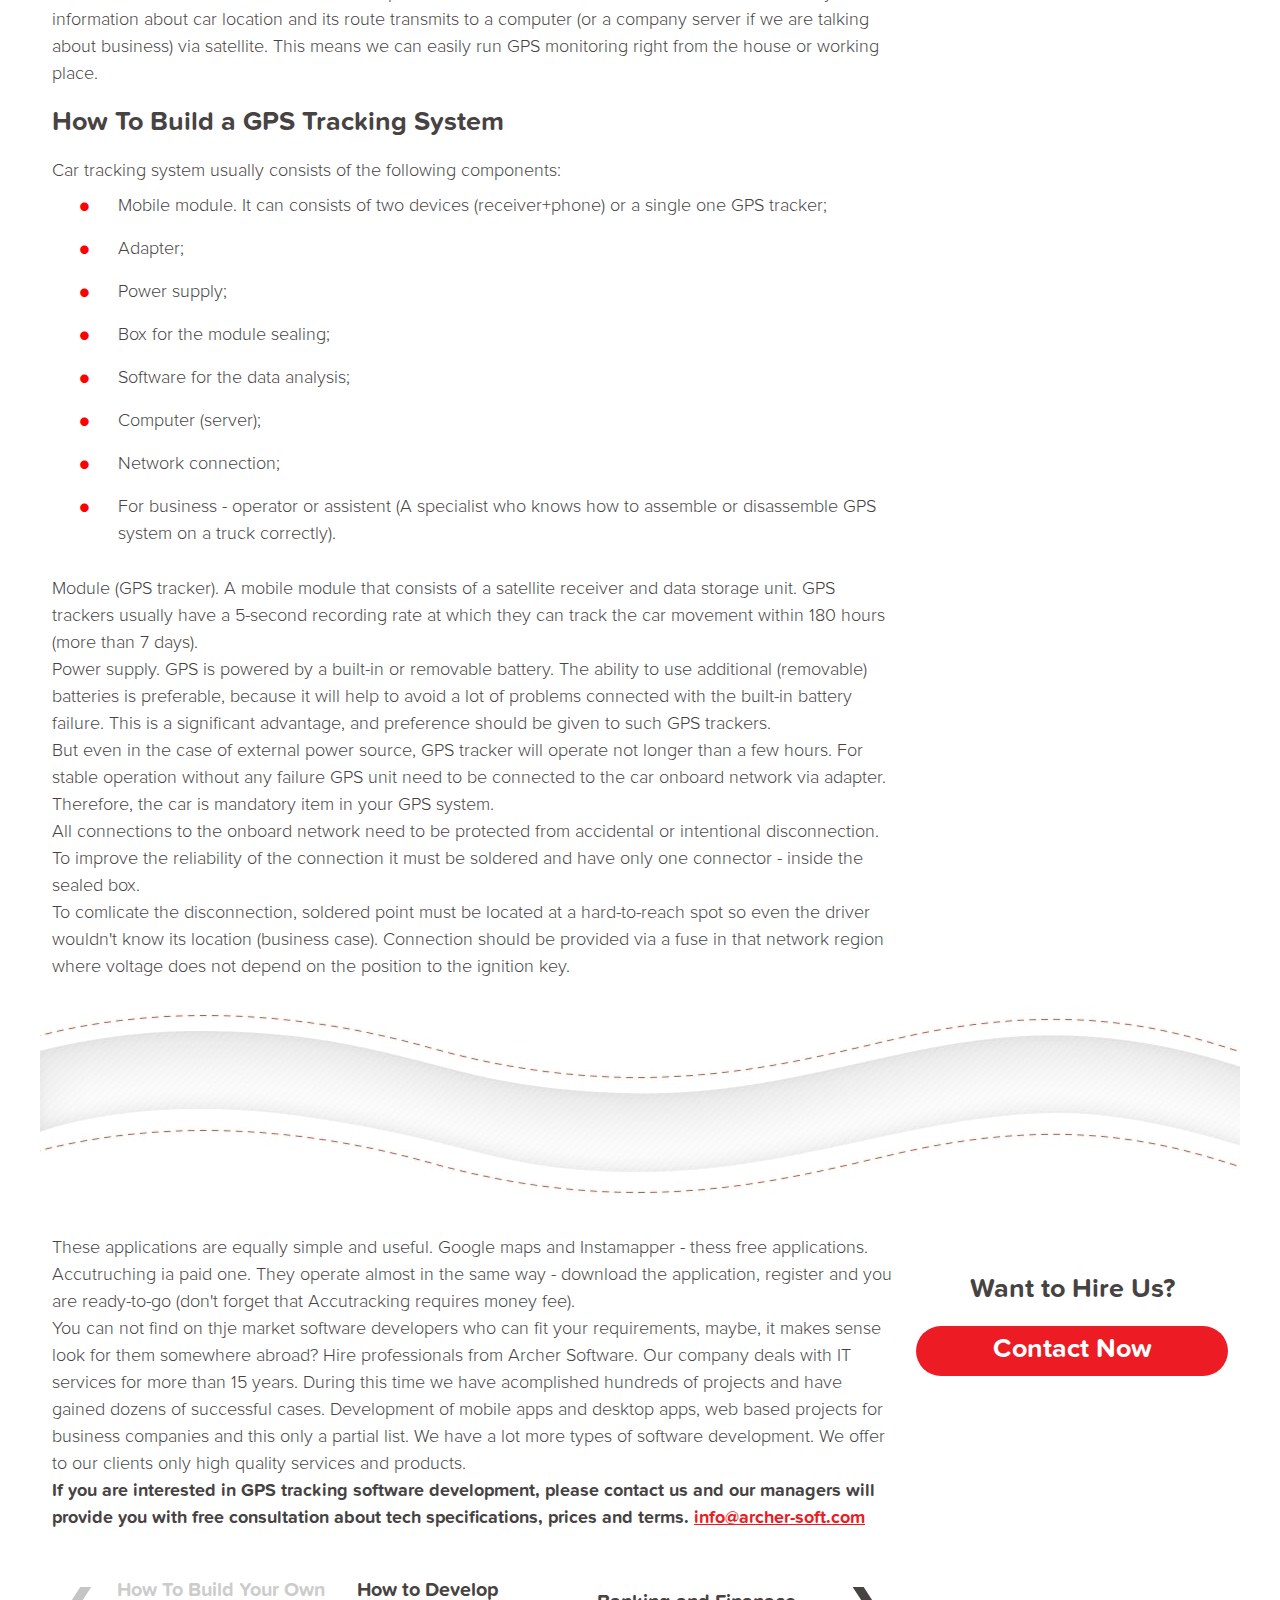
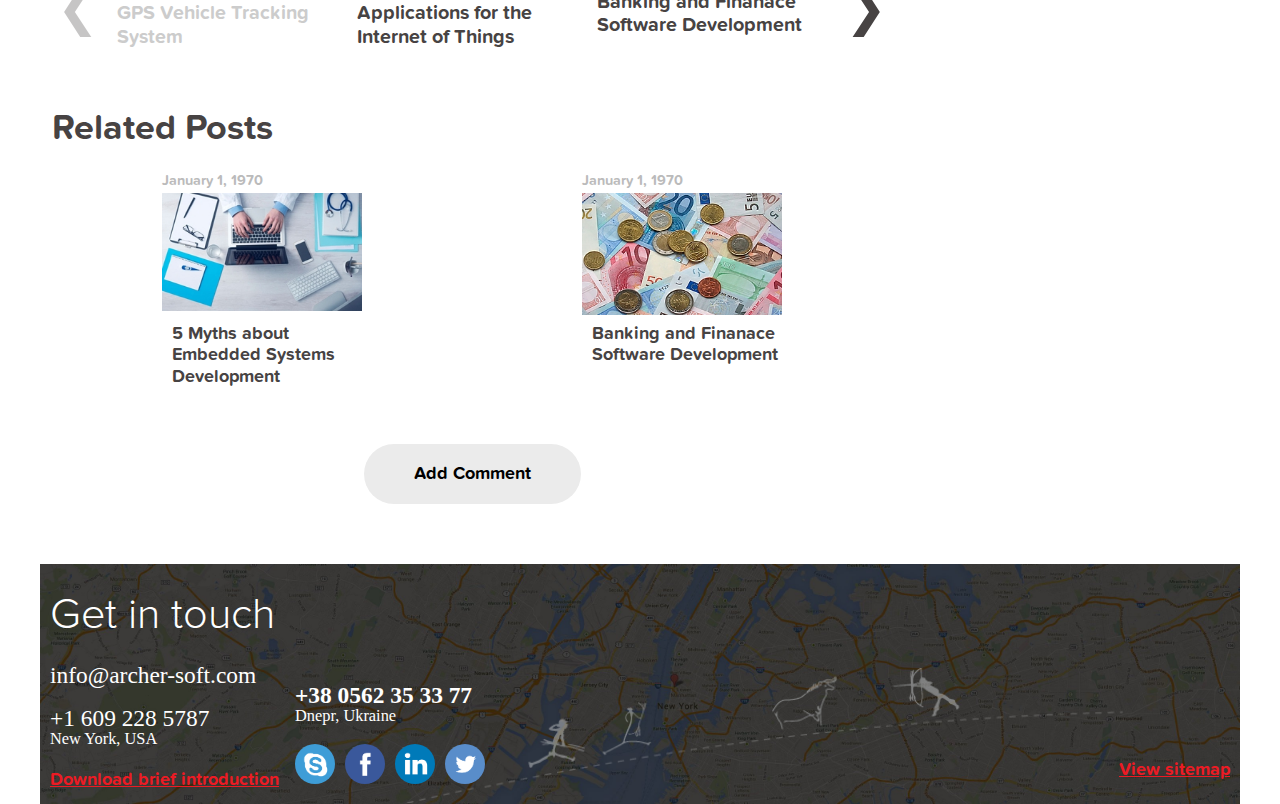
==== commit 61d6d310: "upd" ====
--- a/gps-vehicle.html
+++ b/gps-vehicle.html
@@ -22,7 +22,7 @@
 	<link rel="stylesheet" href="style/blog-article.css"  type='text/css'/>
   </head>
   
-  <body>
+  <body id="js-body">
     
 	<header class="head">
 		<div class="head-top">
@@ -391,7 +391,12 @@
 							
 					<div class='btn-hire'>
 						<a href="javascript:void(0);">Contact Now</a> 
-					</div>						
+					</div>
+
+					<!--For Touch Events-->
+					<!--p id="log" style="border: 1px solid #ccc;"
+						onclick="this.innerHTML=''"></p-->
+					
 				</div>				
 			</aside>			
 		</section>
--- a/style/blog-article.css
+++ b/style/blog-article.css
@@ -164,7 +164,7 @@
   .head-nav {
     direction: rtl;
     display: none;
-    max-height: 100%;
+    height: 240px;
     overflow-y: auto;
     position: fixed;
     right: -240px;
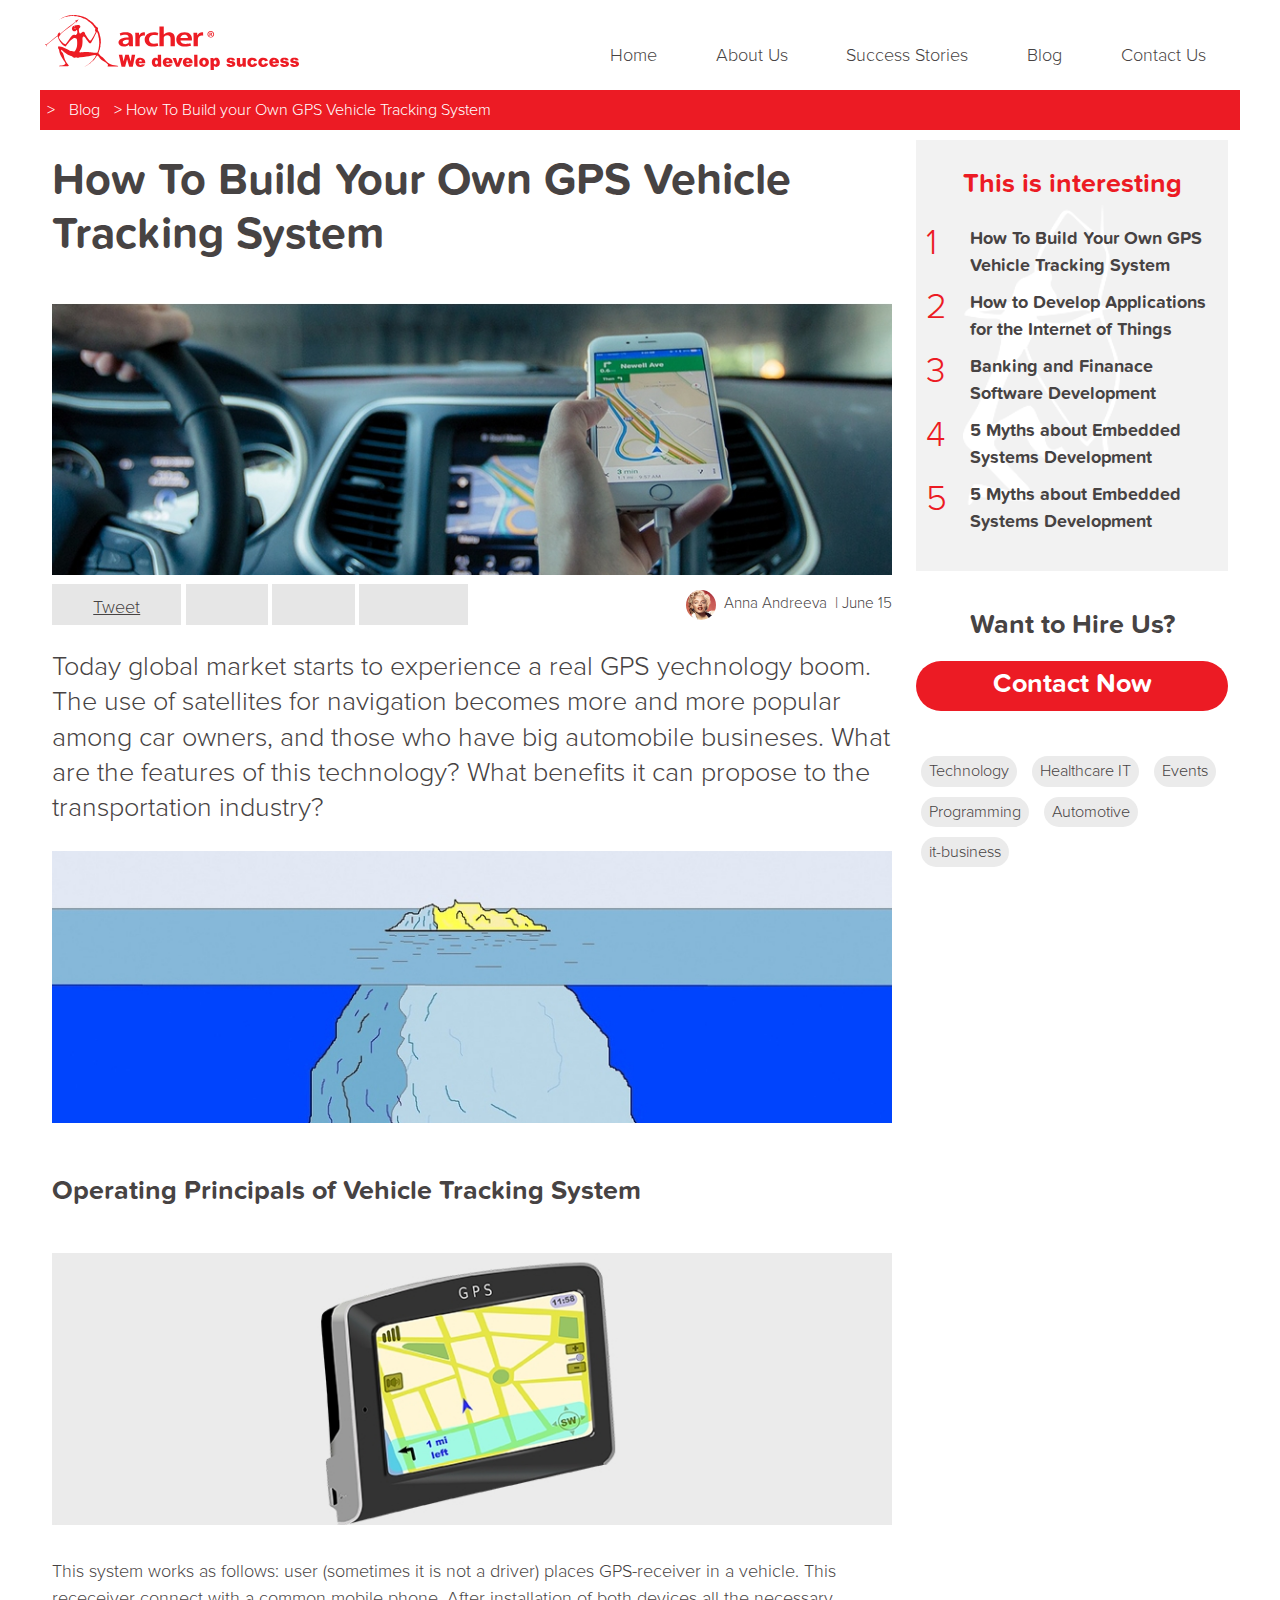
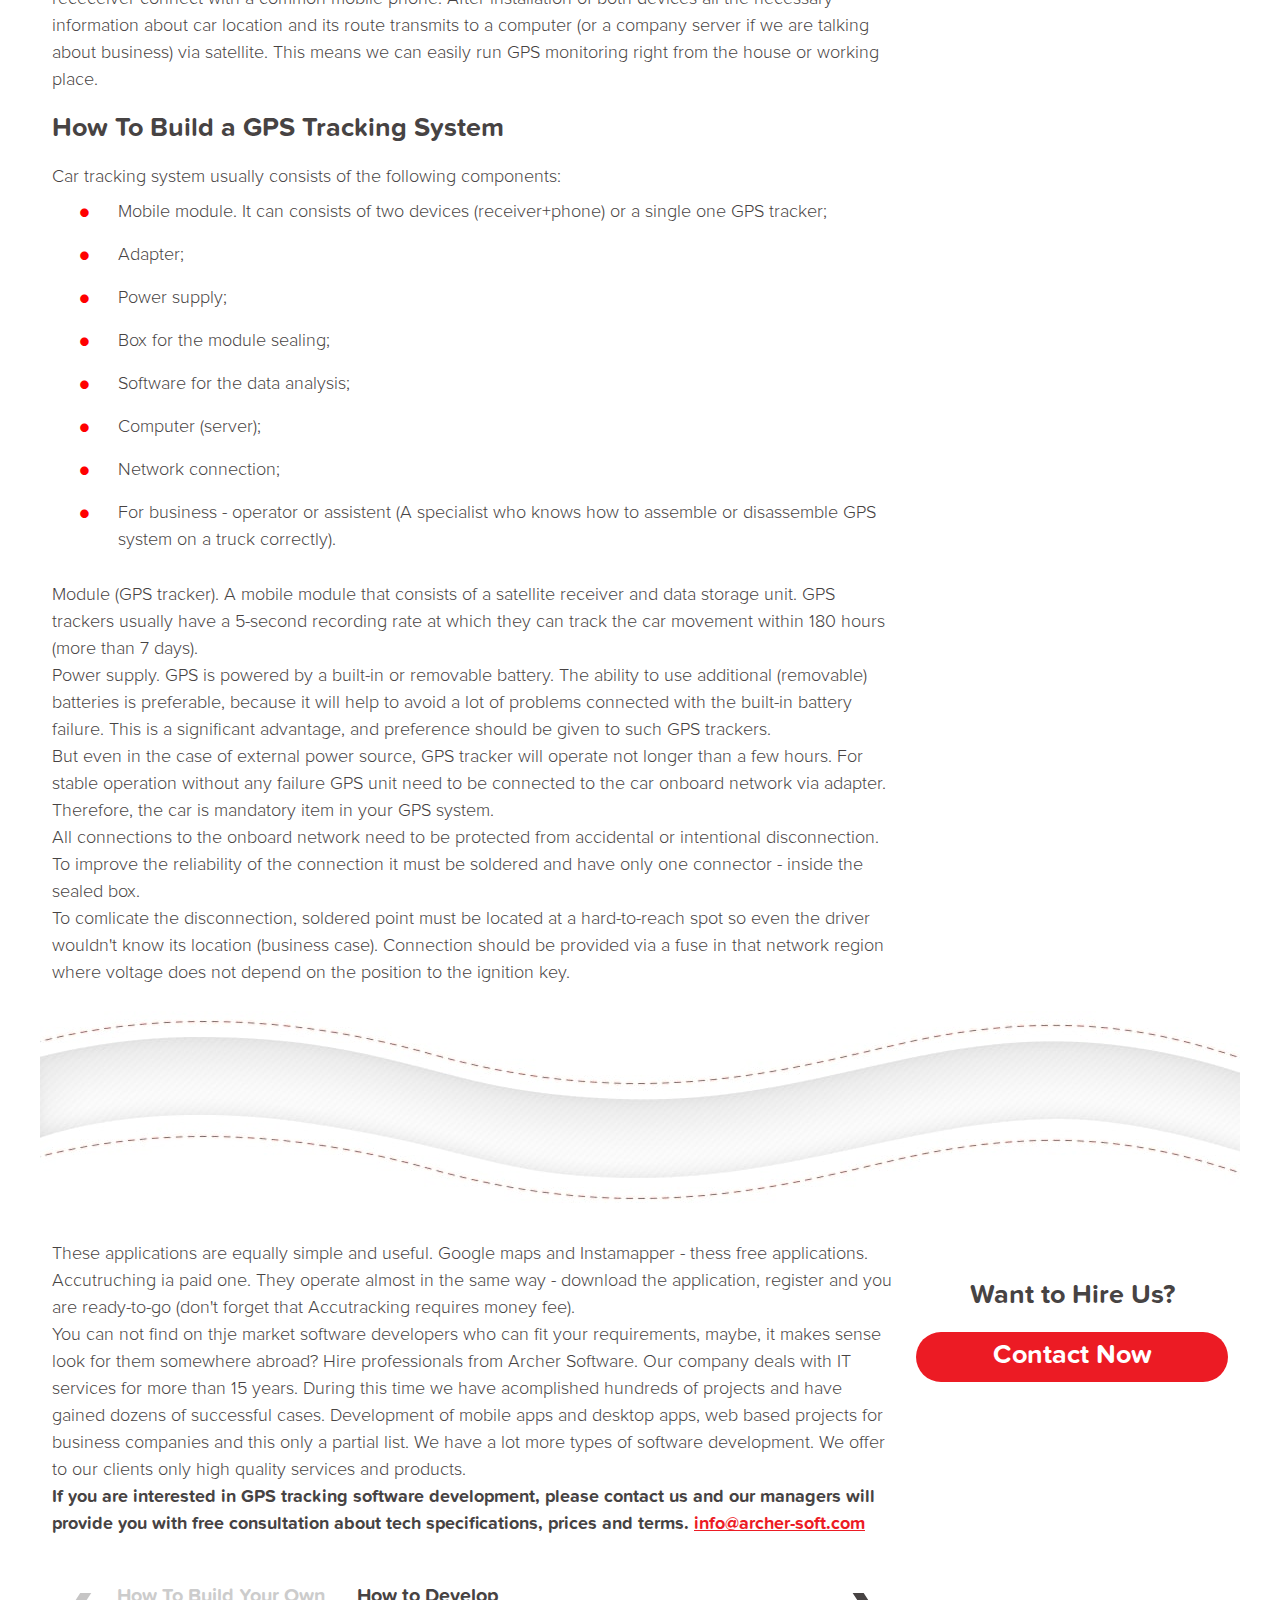
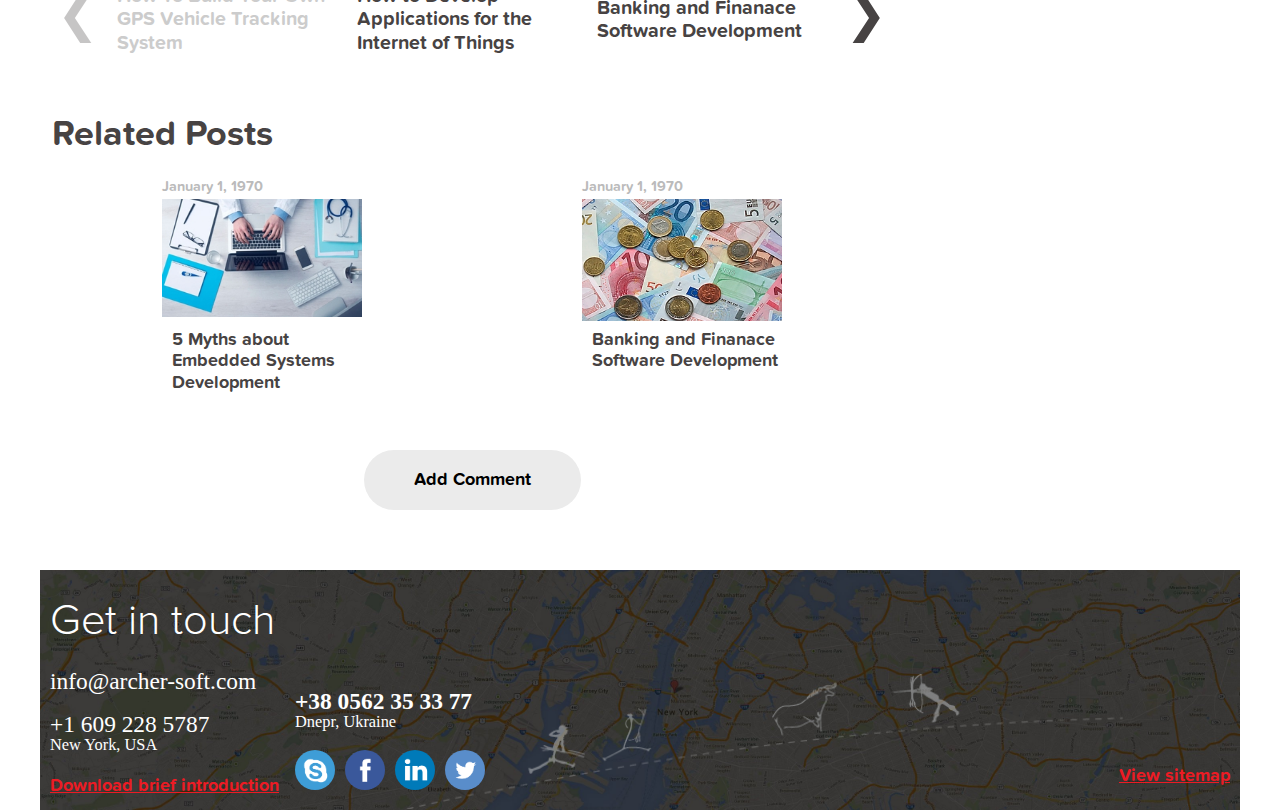
==== commit 96045024: "social share upd" ====
--- a/gps-vehicle.html
+++ b/gps-vehicle.html
@@ -86,49 +86,49 @@
 					<figcaption class="cap">
 						<ul class="cap-social">
 							<li class="cap-social-item tweet">
-								
-								<!--Twitter Plugin Tweet Button-->
-								<a class="twitter-share-button"  
-									href="https://twitter.com/share									
-									data-text="How To Build Your Own GPS Vehicle Tracking System">
-									Tweet</a>
-
+								<div>
+									<!--Twitter Plugin Tweet Button-->
+									<a class="twitter-share-button"  
+										href="https://twitter.com/share									
+										data-text="How To Build Your Own GPS Vehicle Tracking System">
+										Tweet</a>
+								</div>
 							</li>
 							
 							<li class="cap-social-item fcbk">
-
-								<!-- FB Plugin Like/Share Button -->
-								<div class="fb-like" 
-									data-href="https://veldymanov.github.io/archer-blog-app/gps-vehicle.html"
-									data-layout="button_count" 
-									data-action="like" 
-									data-size="small" 
-									data-show-faces="false" 
-									data-share="true">
+								<div>
+									<!-- FB Plugin Like/Share Button -->
+									<div class="fb-like" 
+										data-href="https://veldymanov.github.io/archer-blog-app/gps-vehicle.html"
+										data-layout="button_count" 
+										data-action="like" 
+										data-size="small" 
+										data-show-faces="false" 
+										data-share="true">
+									</div>
 								</div>
-
 							</li>
 							
 							<li class="cap-social-item lnkdn">
-							
-								<script src="//platform.linkedin.com/in.js" 
-										type="text/javascript"> lang: en_US
-								</script>
-								<script type="IN/Share" 
+								<div>
+									<script src="//platform.linkedin.com/in.js" 
+											type="text/javascript"> lang: en_US
+									</script>
+									<script type="IN/Share" 
 										data-url="https://veldymanov.github.io/archer-blog-app/gps-vehicle.html">
-								</script>
-										
+									</script>
+								</div>		
 							</li>
 							
 							<li class="cap-social-item gplus">
-							
-								<!--Google+ Plugin Share Button-->
-								<div class="g-plusone" 
-									 data-size="medium"
-									 data-align="left"
-									 data-href="https://veldymanov.github.io/archer-blog-app/gps-vehicle.html">
-								</div>
-																		
+								<div>
+									<!--Google+ Plugin Share Button-->
+									<div class="g-plusone" 
+										data-size="medium"
+										data-align="left"
+										data-href="https://veldymanov.github.io/archer-blog-app/gps-vehicle.html">
+									</div>
+								</div>										
 							</li>
 						</ul>
 						
--- a/style/blog-article.css
+++ b/style/blog-article.css
@@ -323,20 +323,31 @@
 
 .cap-social-item {
   background: #e6e6e6;
-  margin-right: 0.5%; }
-  .cap-social-item.tweet {
-    padding: 8px 2% 0px 3.5%; }
-  .cap-social-item.fcbk {
-    padding: 2px 2% 0px 3%; }
-  .cap-social-item.lnkdn {
-    padding: 8px 2% 0px 3.5%; }
+  margin-right: 1%;
+  padding: 0 3px 0 3px; }
+  .cap-social-item div {
+    display: inline-block;
+    height: 20px;
+    position: relative; }
+  .cap-social-item.tweet div {
+    left: 50%;
+    top: 50%;
+    transform: translate(-50%, -50%); }
+  .cap-social-item.fcbk div {
+    height: 32px;
+    left: 50%;
+    top: 50%;
+    transform: translate(-50%, -50%); }
+  .cap-social-item.lnkdn div {
+    left: 50%;
+    top: 50%;
+    transform: translate(-50%, -50%); }
   .cap-social-item.gplus {
-    padding: 8px 1.5% 0px 2.5%;
-    overflow: hidden;
-    width: 75px; }
-  @media (max-width: 1000px) {
-    .cap-social-item {
-      margin-right: 1%; } }
+    padding-left: 7%; }
+    .cap-social-item.gplus div {
+      overflow: hidden;
+      top: 50%;
+      transform: translateY(-50%); }
 
 .cap-cmnt {
   align-items: center;
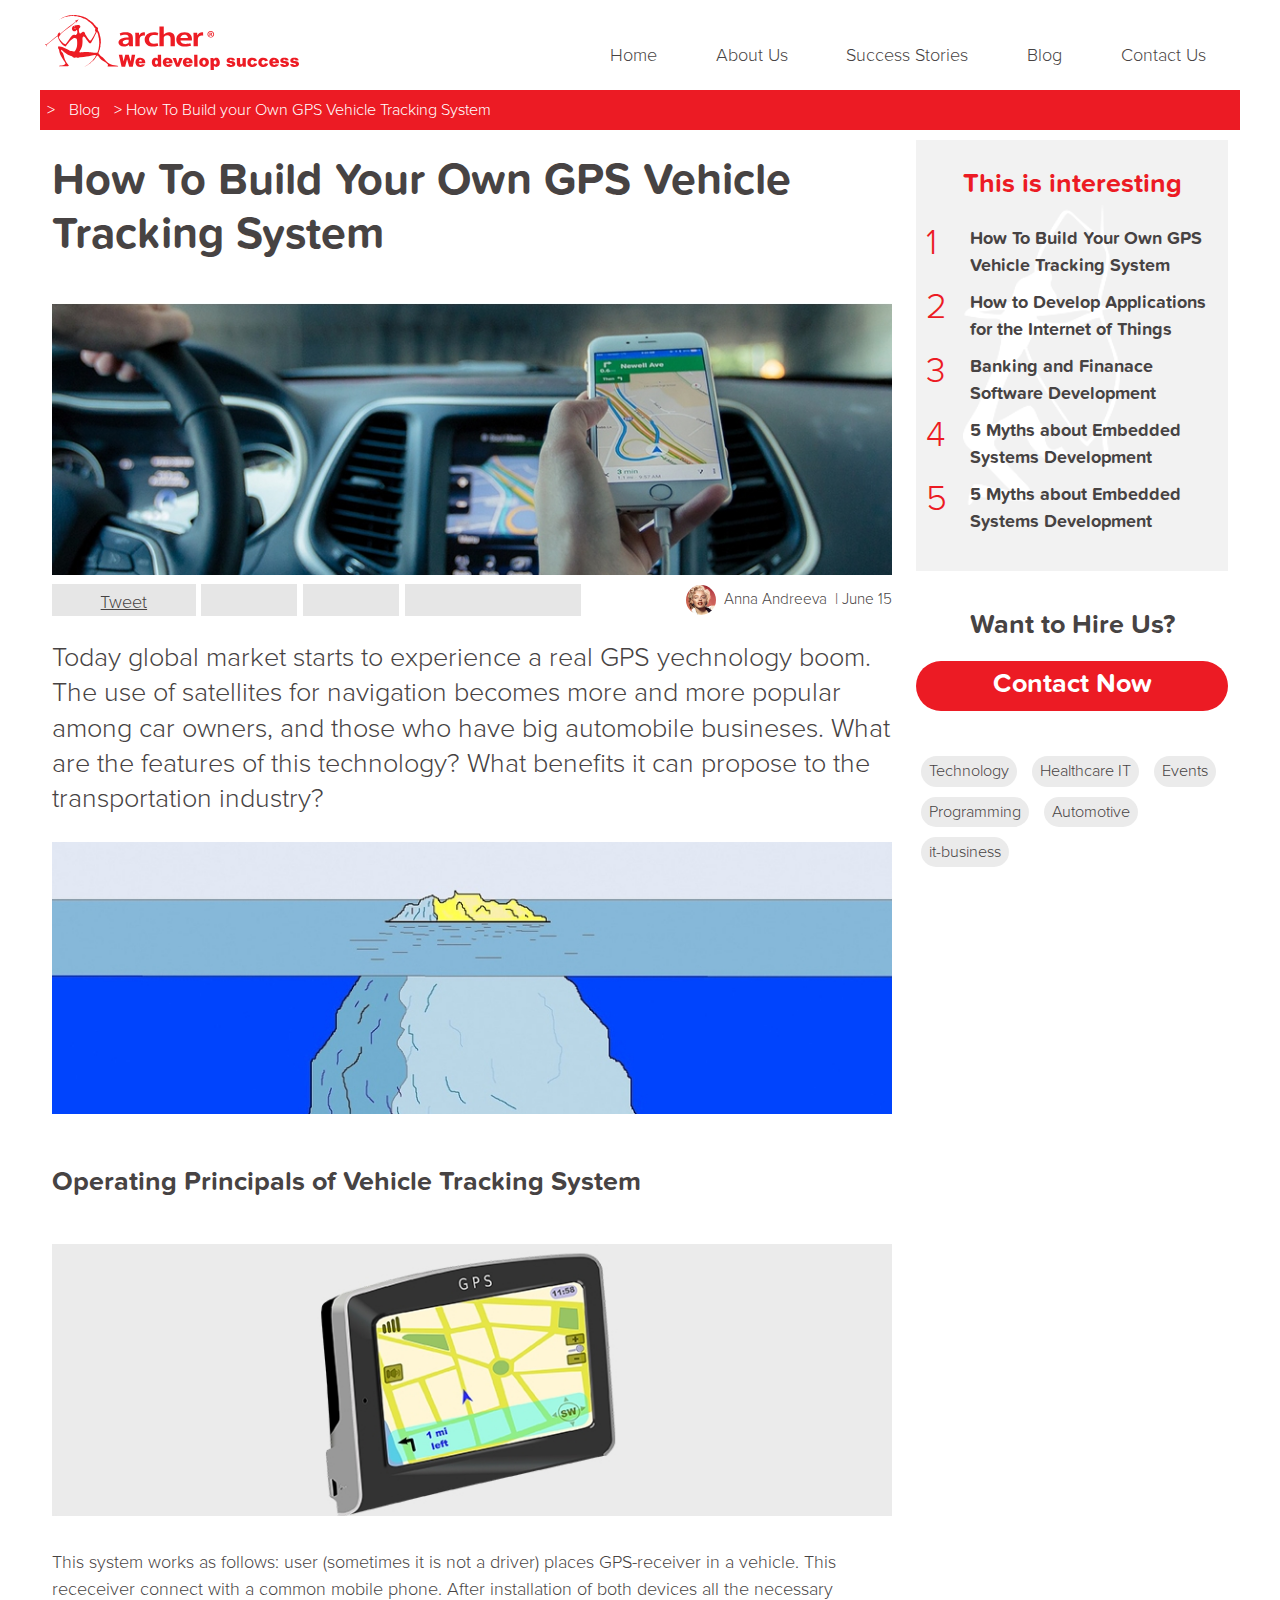
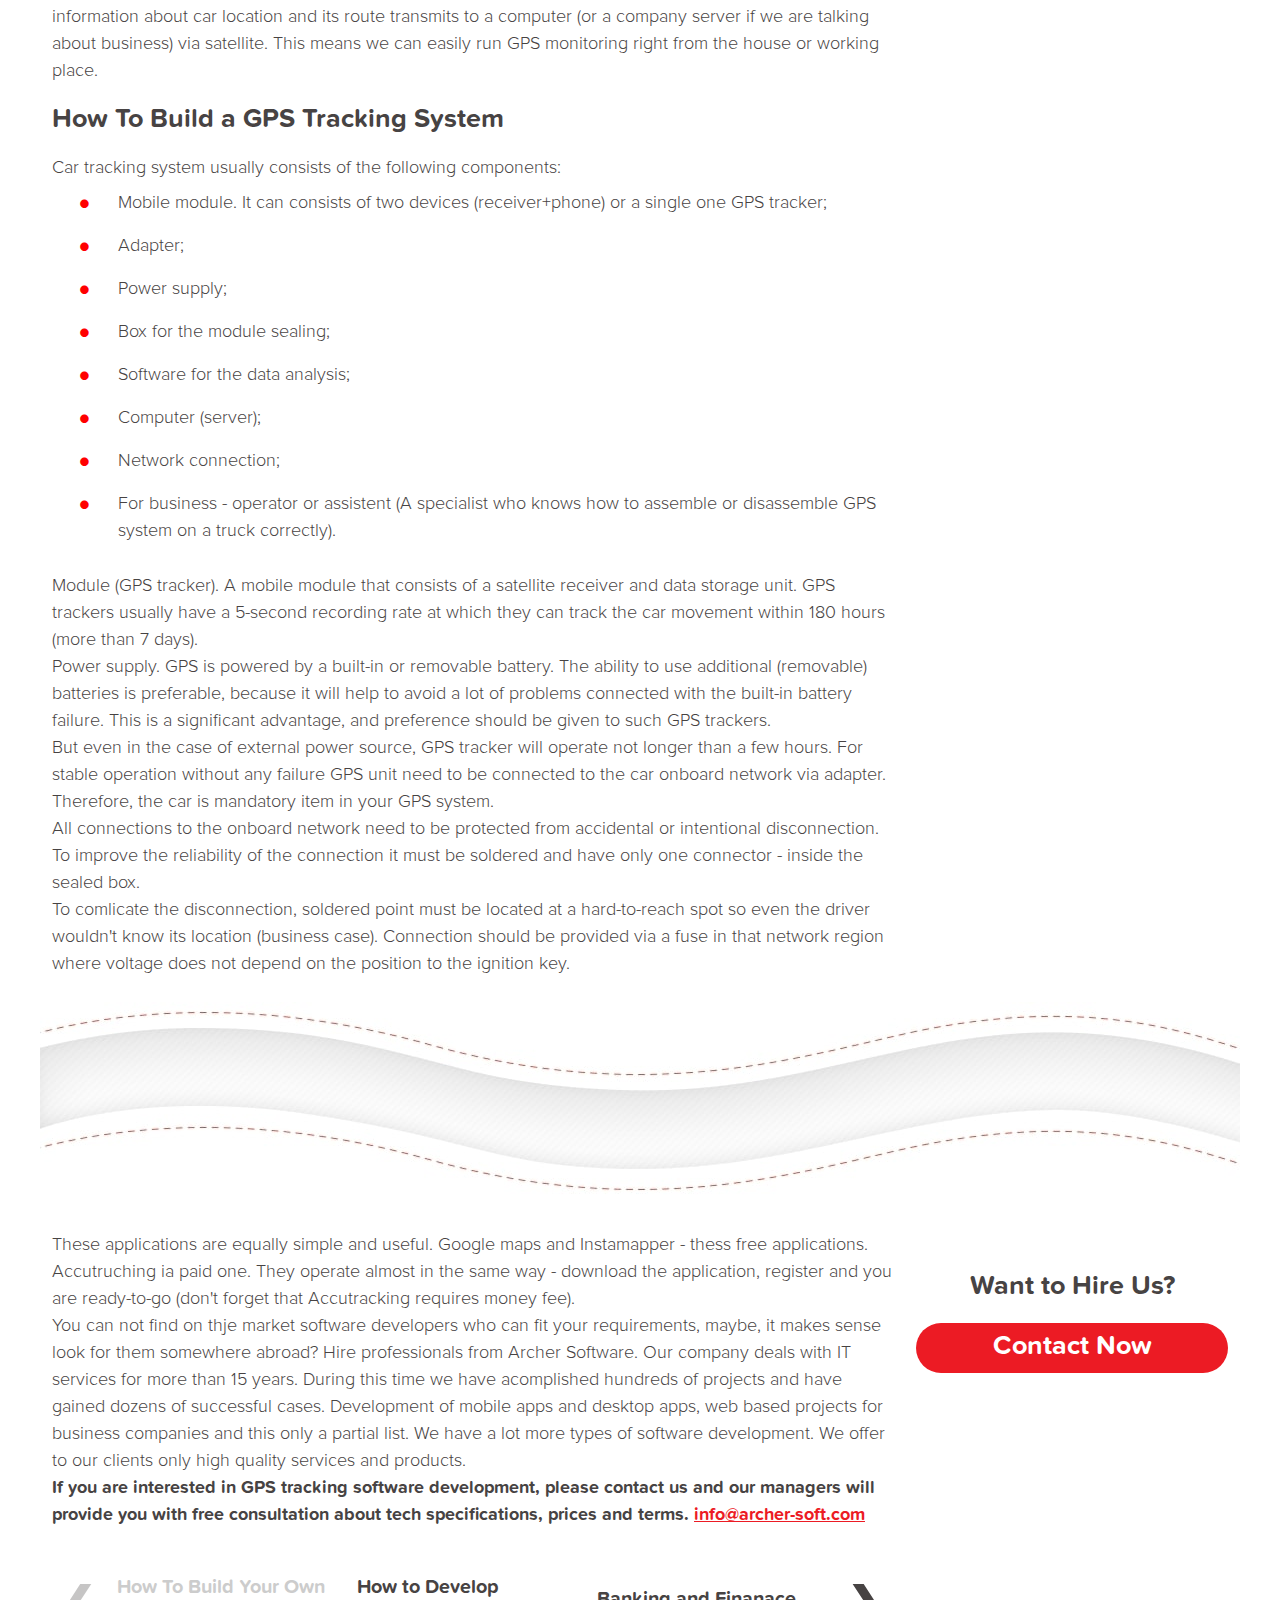
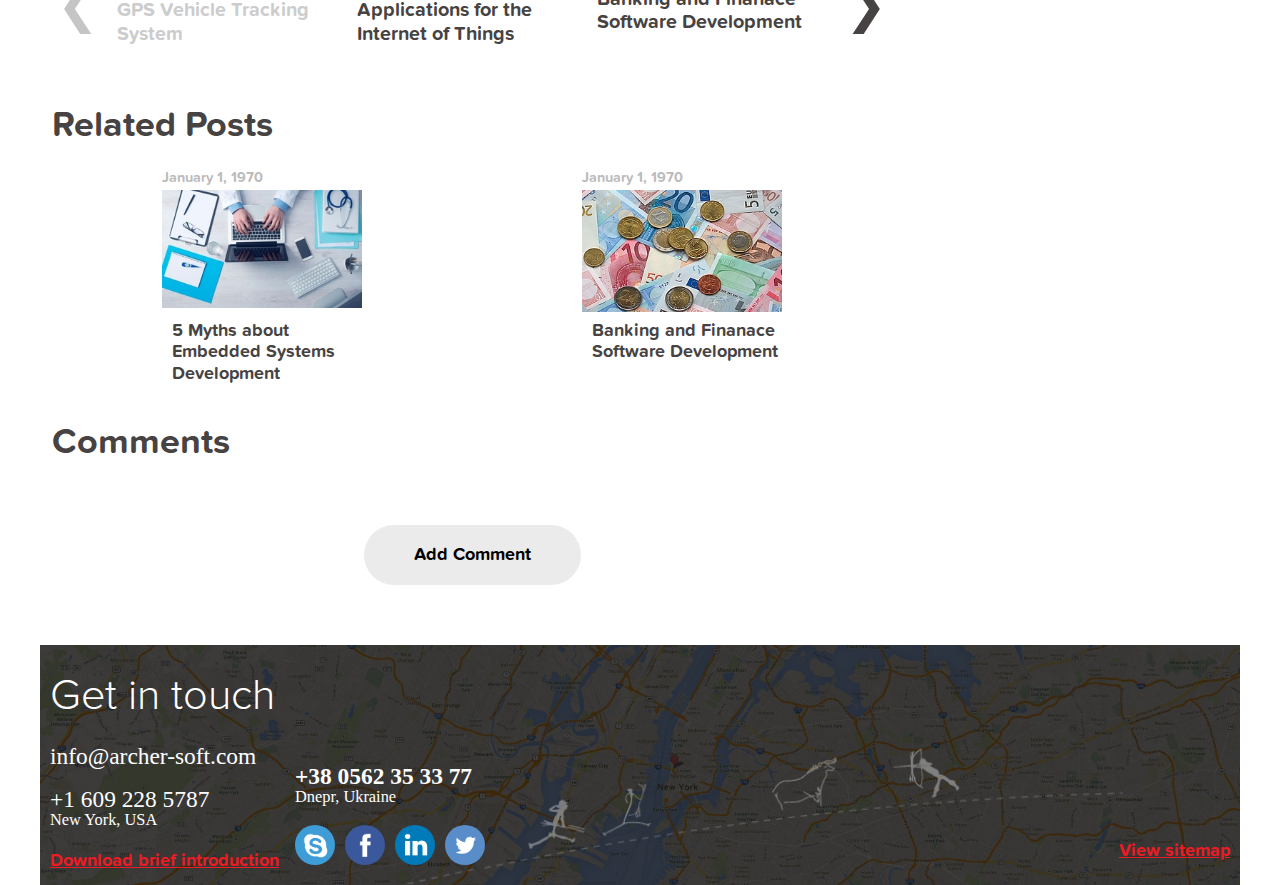
==== commit c201014d: "form update" ====
--- a/gps-vehicle.html
+++ b/gps-vehicle.html
@@ -312,36 +312,7 @@
 					<div class="comments" id="js-comments">
 						<h2 class="adapted">Comments</h2>
 					
-						<ul class="cmnts">
-							<li class="cmnts-item">
-								<h5>Fiona Boyce</h5>
-							
-								<div>
-									<p>
-										The author has done a job while sharing the information about how to build your own GPS <br>
-										&lta href="http://www.back2you.com.vehicle-gps-tracking"&gtvehicle tracking system&lt/a&gt. <br>
-										Thanks for sharing this useful article.
-									</p>
-									<span class="clearfix">
-										<a href="javascript:void(0);">Reply</a>
-									</span>
-								</div>
-							</li>
-							<li class="cmnts-item">
-								<h5>Elvis Presly</h5>
-							
-								<div>
-									<p>
-										The author has done a job while sharing the information about how to build your own GPS <br>
-										&lta href="http://www.back2you.com.vehicle-gps-tracking"&gtvehicle tracking system&lt/a&gt. <br>
-										Thanks for sharing this useful article.
-									</p>
-									<span class="clearfix">
-										<a href="javascript:void(0);">Reply</a>
-									</span>
-								</div>
-							</li>						
-						</ul>
+						<ul class="cmnts" id="js-cmntsList"></ul>
 					</div>
 					
 					<form class="cmnts-form" id="js-cmnts-form" name="cmnts-form" action="" method="post">
@@ -371,7 +342,7 @@
 							
 							<div></div>
 							
-							<input type="text" name="email" placeholder="Enter" required />
+							<input type="text" name="code" placeholder="Enter" required />
 						</label>
 
 						<button name="submit" id="js-form-submit">Post comment</button>
--- a/style/blog-article.css
+++ b/style/blog-article.css
@@ -165,6 +165,7 @@
     direction: rtl;
     display: none;
     height: 240px;
+    max-height: 100%;
     overflow-y: auto;
     position: fixed;
     right: -240px;
@@ -296,20 +297,15 @@
   display: flex;
   justify-content: space-between; }
   .cap .cap-social {
-    flex-basis: 50%; }
+    flex-basis: 70%; }
   .cap .cap-cmnt {
     flex-basis: 40%; }
   @media (max-width: 875px) {
-    .cap .cap-social {
-      flex-basis: 70%; }
     .cap .cap-cmnt {
       display: none; } }
   @media (max-width: 640px) {
     .cap .cap-social {
       flex-basis: 100%; } }
-  @media (max-width: 420px) {
-    .cap {
-      display: none; } }
 
 .cap-social {
   display: flex;
@@ -323,31 +319,21 @@
 
 .cap-social-item {
   background: #e6e6e6;
+  height: 32px;
   margin-right: 1%;
   padding: 0 3px 0 3px; }
   .cap-social-item div {
     display: inline-block;
     height: 20px;
-    position: relative; }
-  .cap-social-item.tweet div {
     left: 50%;
+    overflow: hidden;
+    position: relative;
     top: 50%;
     transform: translate(-50%, -50%); }
   .cap-social-item.fcbk div {
-    height: 32px;
-    left: 50%;
-    top: 50%;
-    transform: translate(-50%, -50%); }
-  .cap-social-item.lnkdn div {
-    left: 50%;
-    top: 50%;
-    transform: translate(-50%, -50%); }
-  .cap-social-item.gplus {
-    padding-left: 7%; }
-    .cap-social-item.gplus div {
-      overflow: hidden;
-      top: 50%;
-      transform: translateY(-50%); }
+    height: 34px; }
+  .cap-social-item.gplus div {
+    width: 80px; }
 
 .cap-cmnt {
   align-items: center;
@@ -470,9 +456,6 @@
           width: auto; }
       .related-atcl h4 {
         flex-basis: 70%; } }
-
-.comments {
-  display: none; }
 
 .cmnts {
   list-style-type: none;
